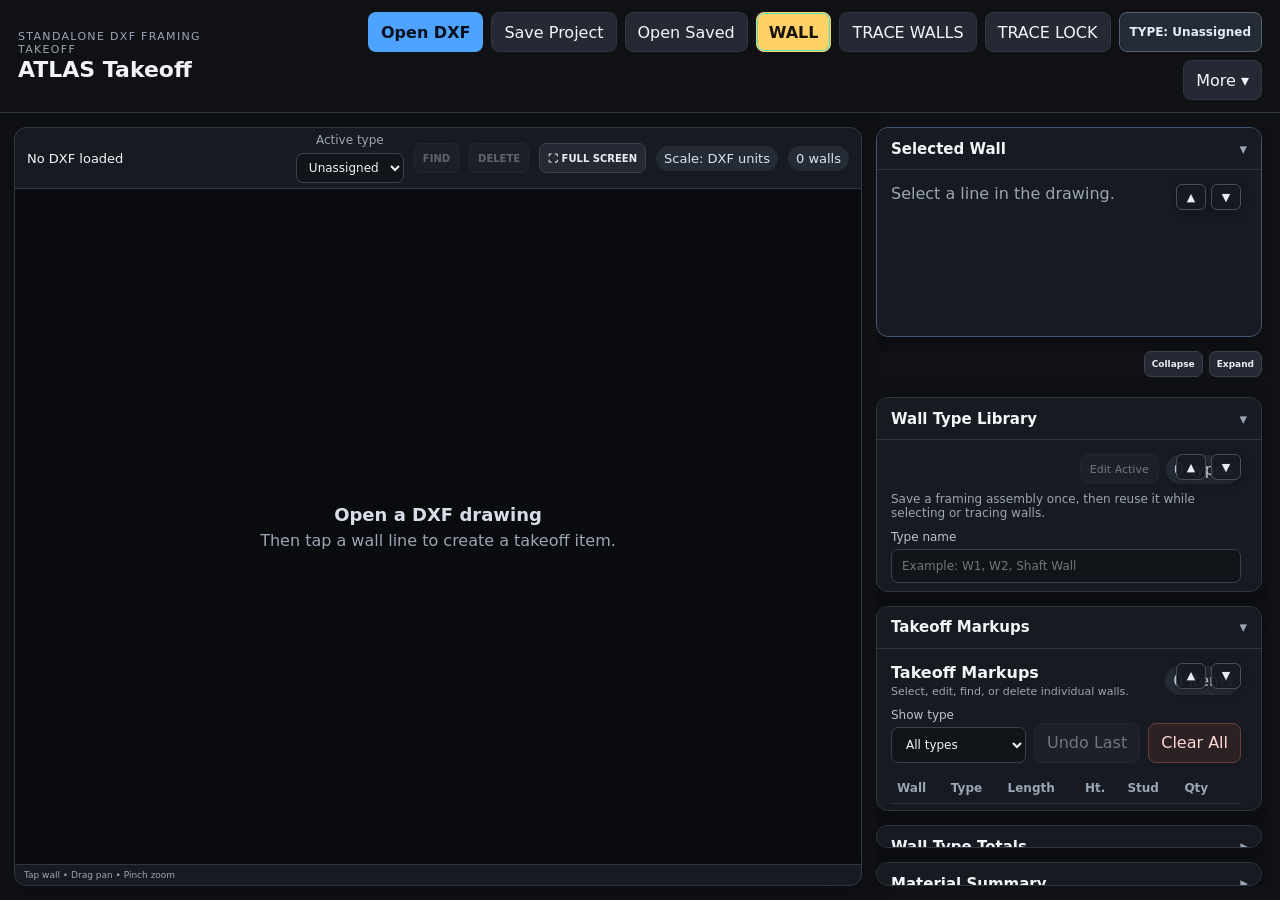
==== index.html @ c8a685ad "Add files via upload" ====
<!doctype html>
<html lang="en">
<head>
  <meta charset="utf-8" />
  <meta name="viewport" content="width=device-width, initial-scale=1, viewport-fit=cover" />
  <meta name="theme-color" content="#17191d" />
  <title>ATLAS Takeoff</title>
  <link rel="stylesheet" href="style.css" />
</head>
<body>
  <header class="topbar">
    <div>
      <div class="eyebrow">Standalone DXF framing takeoff</div>
      <h1>ATLAS Takeoff</h1>
    </div>
    <div class="top-actions">
      <button id="openDxfBtn" class="button primary" type="button">Open DXF</button>
      <button id="saveProjectBtn" class="button" type="button">Save Project</button>
      <button id="openProjectBtn" class="button" type="button">Open Saved</button>
      <input id="dxfFile" type="file" hidden>
      <button id="wallModeBtn" class="button active-tool" type="button">WALL</button>
      <button id="traceWallsBtn" class="button" type="button">TRACE WALLS</button>
      <button id="traceLockBtn" class="button trace-lock-button" type="button" aria-pressed="false">TRACE LOCK</button>
      <span id="currentTypeBadge" class="current-type-badge" role="status" aria-live="polite" title="Current wall type for new traced walls">TYPE: Unassigned</span>

      <details id="moreMenu" class="more-menu">
        <summary class="button more-summary">More ▾</summary>
        <div class="more-menu-panel">
          <button id="fitBtn" class="button" type="button">Fit Drawing</button>
          <button id="scale1Btn" class="button scale-point-button" type="button">Scale 1</button>
          <button id="scale2Btn" class="button scale-point-button" type="button">Scale 2</button>

          <label class="more-field">DXF units
            <select id="unitSelect">
              <option value="auto">Auto</option>
              <option value="in">Inches</option>
              <option value="ft">Feet</option>
              <option value="mm">Millimeters</option>
              <option value="cm">Centimeters</option>
              <option value="m">Meters</option>
            </select>
          </label>

          <button id="exportCsvBtn" class="button" type="button">Export CSV</button>
          <button id="backupProjectBtn" class="button" type="button">Download Project Backup</button>
          <button id="importProjectBtn" class="button" type="button">Import Project Backup</button>
          <input id="projectImportFile" type="file" hidden>
        </div>
      </details>
    </div>
  </header>

  <main class="app-grid">
    <section class="viewer-card">
      <div class="viewer-toolbar">
        <div id="fileStatus">No DXF loaded</div>
        <div class="toolbar-right">
          <label>Active type
            <select id="activeWallTypeSelect">
              <option value="">Unassigned</option>
            </select>
          </label>
          <button id="findSelectedBtn" class="mini-tool-button" type="button" disabled>FIND</button>
          <button id="deleteSelectedBtn" class="mini-tool-button delete-mini" type="button" disabled>DELETE</button>
          <button id="fullscreenBtn" class="mini-tool-button fullscreen-main" type="button" aria-pressed="false">⛶ FULL SCREEN</button>
          <span id="scaleBadge" class="badge">Scale: DXF units</span>
          <span id="wallCountBadge" class="badge">0 walls</span>
        </div>
      </div>

      <div id="fullScreenTools" class="fullscreen-tools" aria-label="Full-screen wall tools">
        <button id="fsWallBtn" class="button" type="button">WALL</button>
        <button id="fsTraceBtn" class="button" type="button">TRACE WALLS</button>
        <button id="fsLockBtn" class="button" type="button">TRACE LOCK</button>
        <span id="fsTypeBadge" class="current-type-badge" role="status">TYPE: Unassigned</span>
        <span id="fsCurrentTypeBadge" class="current-type-badge" role="status">TYPE: Unassigned</span>
        <button id="fsFitBtn" class="button" type="button">Fit</button>
        <button id="fsExitBtn" class="button" type="button">Exit Full Screen</button>
      </div>
      <div id="canvasWrap">
        <canvas id="dxfCanvas"></canvas>
        <div id="emptyState" class="empty-state">
          <strong>Open a DXF drawing</strong>
          <span>Then tap a wall line to create a takeoff item.</span>
        </div>
      </div>

      <div id="hintbar" class="hintbar">Tap wall • Drag pan • Pinch zoom</div>
    </section>

    <aside class="side-panel">
      <div class="panel-collapse-toolbar">
        <button id="collapsePanelsBtn" class="mini-tool-button" type="button">Collapse</button>
        <button id="expandPanelsBtn" class="mini-tool-button" type="button">Expand</button>
      </div>
      <section id="calibrationPanel" class="panel calibration-panel setup-panel-hidden">
        <div class="panel-heading">
          <h2>Scale Calibration</h2>
          <button id="resetCalibrationBtn" class="text-button hidden" type="button">Reset</button>
        </div>
        <div id="calibrationStatus" class="muted calibration-copy">
          Set Scale 1 and Scale 2 on a known dimension, then enter the real distance.
        </div>
        <div id="calibrationForm" class="calibration-form">
          <div class="scale-point-status">
            <div><span>Scale 1</span><strong id="scale1Status">Not set</strong></div>
            <div><span>Scale 2</span><strong id="scale2Status">Not set</strong></div>
          </div>
          <div class="calibration-measured">
            <span>Current measured distance</span>
            <strong id="calibrationMeasured">—</strong>
          </div>
          <div class="field-row">
            <label>Actual feet
              <input id="calibrationFeet" type="number" min="0" step="1" inputmode="numeric" value="20">
            </label>
            <label>Actual inches
              <input id="calibrationInches" type="number" min="0" step="0.0625" inputmode="decimal" value="0">
            </label>
          </div>
          <div class="form-actions">
            <button id="applyCalibrationBtn" class="button primary grow" type="button" disabled>Apply Calibration</button>
            <button id="cancelCalibrationBtn" class="button" type="button">Cancel Point</button>
          </div>
        </div>
      </section>

      <details id="selectedWallPanel" class="panel collapsible-panel tool-priority" open>
  <summary class="collapsible-summary">
    <span>Selected Wall</span>
    <span class="collapse-chevron">▾</span>
  </summary>
  <div class="collapsible-body panel-scroll-body">
    <div class="panel-scroll-controls">
      <button class="panel-scroll-up" type="button" aria-label="Scroll up">▲</button>
      <button class="panel-scroll-down" type="button" aria-label="Scroll down">▼</button>
    </div>
        <div id="selectionEmpty" class="muted">Select a line in the drawing.</div>

        <form id="wallForm" class="wall-form hidden">
          <div class="field-row">
            <label>Wall #
              <input id="wallNumber" type="text" autocomplete="off">
            </label>
            <label>Length
              <input id="wallLength" type="text" readonly>
            </label>
          </div>

          <label>Wall Type
            <select id="wallTypeSelect">
              <option value="">Unassigned</option>
            </select>
          </label>

          <div class="field-row">
            <label>Height
              <select id="wallHeight">
                <option value="8">8'-0"</option>
                <option value="9">9'-0"</option>
                <option value="10" selected>10'-0"</option>
                <option value="12">12'-0"</option>
                <option value="14">14'-0"</option>
                <option value="16">16'-0"</option>
                <option value="18">18'-0"</option>
                <option value="20">20'-0"</option>
              </select>
            </label>
            <label>Stud size
              <select id="studSize">
                <option>1-5/8"</option>
                <option>2-1/2"</option>
                <option selected>3-5/8"</option>
                <option>4"</option>
                <option>6"</option>
                <option>8"</option>
                <option>10"</option>
              </select>
            </label>
          </div>

          <div class="field-row">
            <label>Gauge
              <select id="gauge">
                <option>25ga</option>
                <option selected>20ga</option>
                <option>18ga</option>
                <option>16ga</option>
                <option>14ga</option>
              </select>
            </label>
            <label>Spacing
              <select id="spacing">
                <option value="12">12" O.C.</option>
                <option value="16" selected>16" O.C.</option>
                <option value="24">24" O.C.</option>
              </select>
            </label>
          </div>

          <label>Top track
            <select id="topTrack">
              <option selected>Standard</option>
              <option>Slip / Deep Leg</option>
              <option>Deflection</option>
              <option>None</option>
            </select>
          </label>

          <label>Bottom track
            <select id="bottomTrack">
              <option selected>Standard</option>
              <option>None</option>
            </select>
          </label>

          <div class="field-row">
            <label class="checkline">
              <input id="doubleEnds" type="checkbox">
              Double end studs
            </label>
            <label>Waste %
              <input id="wastePercent" type="number" min="0" max="30" step="1" value="0">
            </label>
          </div>

          <div class="calc-box">
            <div><span>Stud quantity</span><strong id="calcStuds">—</strong></div>
            <div><span>Bottom track</span><strong id="calcBottom">—</strong></div>
            <div><span>Top track</span><strong id="calcTop">—</strong></div>
          </div>

          <div class="form-actions">
            <button type="submit" class="button primary grow">Save Wall</button>
            <button id="deleteWallBtn" type="button" class="button danger">Delete</button>
          </div>
        </form>
  </div>
</details>


      <details id="wallTypePanel" class="panel collapsible-panel" open>
  <summary class="collapsible-summary">
    <span>Wall Type Library</span>
    <span class="collapse-chevron">▾</span>
  </summary>
  <div class="collapsible-body panel-scroll-body">
    <div class="panel-scroll-controls">
      <button class="panel-scroll-up" type="button" aria-label="Scroll up">▲</button>
      <button class="panel-scroll-down" type="button" aria-label="Scroll down">▼</button>
    </div>
<div class="panel-heading panel-heading-no-title">
          <div class="panel-heading-actions">
            <button id="editActiveWallTypeBtn" class="button compact-button" type="button" disabled>Edit Active</button>
            <span id="wallTypeCountBadge" class="badge">0 types</span>
          </div>
        </div>
        <div class="muted type-help">
          Save a framing assembly once, then reuse it while selecting or tracing walls.
        </div>
        <label>Type name
          <input id="wallTypeName" type="text" autocomplete="off" placeholder="Example: W1, W2, Shaft Wall">
        </label>
        <div class="form-actions type-actions">
          <button id="saveWallTypeBtn" class="button primary grow" type="button">Save / Update Type</button>
          <button id="deleteWallTypeBtn" class="button danger" type="button">Delete Type</button>
        </div>
        <div id="wallTypeLibraryList" class="summary-list muted wall-type-scroll-list">No wall types saved yet.</div>
  </div>
</details>

      <details id="markupsPanel" class="panel collapsible-panel" open>
  <summary class="collapsible-summary"><span>Takeoff Markups</span><span class="collapse-chevron">▾</span></summary>
  <div class="collapsible-body panel-scroll-body">
    <div class="panel-scroll-controls">
      <button class="panel-scroll-up" type="button" aria-label="Scroll up">▲</button>
      <button class="panel-scroll-down" type="button" aria-label="Scroll down">▼</button>
    </div>
<div class="panel-heading">
          <div>
            <h2>Takeoff Markups</h2>
            <div class="muted markups-subtitle">Select, edit, find, or delete individual walls.</div>
          </div>
          <span id="markupsCountBadge" class="badge">0 items</span>
        </div>

        <div class="markups-toolbar">
          <label>Show type
            <select id="markupsTypeFilter">
              <option value="">All types</option>
            </select>
          </label>
          <button id="undoLastBtn" class="button" type="button" disabled>Undo Last</button>
          <button id="clearWallsBtn" class="button danger-soft" type="button">Clear All</button>
        </div>

        <div class="table-wrap markups-table-wrap">
          <table id="wallTable" class="markups-table">
            <thead>
              <tr>
                <th>Wall</th>
                <th>Type</th>
                <th>Length</th>
                <th>Ht.</th>
                <th>Stud</th>
                <th>Qty</th>
                <th></th>
              </tr>
            </thead>
            <tbody></tbody>
          </table>
        </div>
  </div>
</details>


      <details class="panel collapsible-panel">
  <summary class="collapsible-summary"><span>Wall Type Totals</span><span class="collapse-chevron">▾</span></summary>
  <div class="collapsible-body panel-scroll-body">
    <div class="panel-scroll-controls">
      <button class="panel-scroll-up" type="button" aria-label="Scroll up">▲</button>
      <button class="panel-scroll-down" type="button" aria-label="Scroll down">▼</button>
    </div>
<div id="wallTypeTotals" class="summary-list muted">No walls saved yet.</div>
  </div>
</details>

      <details class="panel collapsible-panel">
  <summary class="collapsible-summary"><span>Material Summary</span><span class="collapse-chevron">▾</span></summary>
  <div class="collapsible-body panel-scroll-body">
    <div class="panel-scroll-controls">
      <button class="panel-scroll-up" type="button" aria-label="Scroll up">▲</button>
      <button class="panel-scroll-down" type="button" aria-label="Scroll down">▼</button>
    </div>
<div id="materialSummary" class="summary-list muted">No walls saved yet.</div>
  </div>
</details>
    </aside>
  </main>


  <div id="wallTypeEditorDialog" class="project-modal hidden" role="dialog" aria-modal="true" aria-labelledby="wallTypeEditorTitle">
    <div class="project-dialog-card wall-type-editor-card">
      <div class="panel-heading">
        <h2 id="wallTypeEditorTitle">Edit Wall Type</h2>
        <button id="closeWallTypeEditorBtn" class="button" type="button">✕</button>
      </div>

      <div class="muted project-note">Edit the framing assembly here. You do not need to select a wall first.</div>

      <label>Type name
        <input id="editTypeName" type="text" maxlength="80" autocomplete="off">
      </label>

      <div class="field-row">
        <label>Height
          <select id="editTypeHeight">
            <option value="8">8'-0"</option><option value="9">9'-0"</option><option value="10">10'-0"</option>
            <option value="12">12'-0"</option><option value="14">14'-0"</option><option value="16">16'-0"</option>
            <option value="18">18'-0"</option><option value="20">20'-0"</option>
          </select>
        </label>
        <label>Stud size
          <select id="editTypeStudSize">
            <option>1-5/8"</option><option>2-1/2"</option><option>3-5/8"</option><option>4"</option>
            <option>6"</option><option>8"</option><option>10"</option>
          </select>
        </label>
      </div>

      <div class="field-row">
        <label>Gauge
          <select id="editTypeGauge">
            <option>25ga</option><option>20ga</option><option>18ga</option><option>16ga</option><option>14ga</option>
          </select>
        </label>
        <label>Spacing
          <select id="editTypeSpacing">
            <option value="12">12" O.C.</option><option value="16">16" O.C.</option><option value="24">24" O.C.</option>
          </select>
        </label>
      </div>

      <label>Top track
        <select id="editTypeTopTrack">
          <option>Standard</option><option>Slip / Deep Leg</option><option>Deflection</option><option>None</option>
        </select>
      </label>

      <label>Bottom track
        <select id="editTypeBottomTrack">
          <option>Standard</option><option>None</option>
        </select>
      </label>

      <div class="field-row">
        <label class="checkline editor-checkline">
          <input id="editTypeDoubleEnds" type="checkbox"> Double end studs
        </label>
        <label>Waste %
          <input id="editTypeWaste" type="number" min="0" max="30" step="1" value="0">
        </label>
      </div>

      <label class="editor-update-existing">
        <input id="editTypeUpdateExisting" type="checkbox" checked>
        Update all existing walls assigned to this wall type
      </label>

      <div id="wallTypeEditorStatus" class="project-storage-status muted" role="status" aria-live="polite"></div>

      <div class="project-dialog-actions">
        <button id="saveWallTypeEditorBtn" class="button primary grow" type="button">Save Changes</button>
        <button id="deleteWallTypeEditorBtn" class="button danger" type="button">Delete Type</button>
        <button id="cancelWallTypeEditorBtn" class="button" type="button">Cancel</button>
      </div>
    </div>
  </div>

  <div id="projectDialog" class="project-modal hidden" role="dialog" aria-modal="true" aria-labelledby="projectDialogTitle">
    <div class="project-dialog-card">
      <div class="panel-heading">
        <h2 id="projectDialogTitle">Projects</h2>
        <button id="closeProjectDialogBtn" class="button" type="button">✕</button>
      </div>
      <div class="muted project-note">Saved on this browser/device. Download a backup to keep a portable copy.</div>
      <label>Project name
        <input id="projectNameInput" type="text" maxlength="100" placeholder="Example: Macon - Building A" autocomplete="off">
      </label>
      <div class="project-dialog-actions">
        <button id="confirmSaveProjectBtn" class="button primary" type="button">Save Current Project</button>
        <button id="dialogBackupProjectBtn" class="button" type="button">Download Backup</button>
      </div>
      <div id="projectStorageStatus" class="project-storage-status muted" role="status" aria-live="polite"></div>
      <div class="project-list-heading">Saved projects</div>
      <div id="savedProjectsList" class="saved-projects-list"></div>
    </div>
  </div>
  <script src="app.js"></script>
</body>
</html>
---- style.css ----
:root {
  color-scheme: dark;
  --bg: #0f1115;
  --panel: #171a20;
  --panel2: #1e222a;
  --line: #313742;
  --text: #f2f4f7;
  --muted: #9ba6b4;
  --accent: #4da3ff;
  --danger: #d9534f;
  --shadow: 0 10px 30px rgba(0,0,0,.25);
}

* { box-sizing: border-box; }
html, body { margin: 0; min-height: 100%; background: var(--bg); color: var(--text); font-family: system-ui, -apple-system, BlinkMacSystemFont, "Segoe UI", sans-serif; }
button, input, select { font: inherit; }

.topbar {
  min-height: 72px;
  padding: 12px 18px;
  border-bottom: 1px solid var(--line);
  background: rgba(15,17,21,.96);
  display: flex;
  align-items: center;
  justify-content: space-between;
  gap: 18px;
  position: sticky;
  top: 0;
  z-index: 20;
}
.eyebrow { font-size: 11px; color: var(--muted); text-transform: uppercase; letter-spacing: .12em; }
h1 { margin: 1px 0 0; font-size: 22px; }
h2 { margin: 0; font-size: 16px; }
.top-actions { display: flex; gap: 8px; flex-wrap: wrap; justify-content: flex-end; }

.button {
  border: 1px solid var(--line);
  background: #242933;
  color: var(--text);
  padding: 9px 12px;
  border-radius: 8px;
  cursor: pointer;
  min-height: 40px;
}
.button:hover { background: #2b313c; }
.button.primary { background: var(--accent); color: #07111d; border-color: transparent; font-weight: 700; }
.button.danger { color: #ffd7d5; border-color: #703b3a; background: #3a2324; }
.button.grow { flex: 1; }

.app-grid {
  display: grid;
  grid-template-columns: minmax(0, 1fr) 390px;
  gap: 14px;
  padding: 14px;
  min-height: calc(100vh - 72px);
}

.viewer-card, .panel {
  border: 1px solid var(--line);
  background: var(--panel);
  border-radius: 12px;
  box-shadow: var(--shadow);
}
.viewer-card {
  min-width: 0;
  display: flex;
  flex-direction: column;
  overflow: hidden;
}
.viewer-toolbar {
  min-height: 48px;
  padding: 8px 12px;
  border-bottom: 1px solid var(--line);
  display: flex;
  align-items: center;
  justify-content: space-between;
  gap: 12px;
  font-size: 13px;
}
.toolbar-right { display: flex; align-items: center; gap: 10px; }
.toolbar-right label { display: flex; align-items: center; gap: 6px; color: var(--muted); }
select, input {
  width: 100%;
  background: #111419;
  border: 1px solid #3a414d;
  color: var(--text);
  border-radius: 7px;
  padding: 9px 10px;
}
.toolbar-right select { width: auto; padding: 6px 8px; }
.badge { padding: 5px 8px; border-radius: 999px; background: #252b35; color: #dbe5ef; white-space: nowrap; }

#canvasWrap {
  min-height: 520px;
  height: calc(100vh - 180px);
  position: relative;
  background: #090b0e;
  touch-action: none;
  overflow: hidden;
}
#dxfCanvas { width: 100%; height: 100%; display: block; touch-action: none; }
.empty-state {
  position: absolute;
  inset: 0;
  display: flex;
  flex-direction: column;
  gap: 6px;
  align-items: center;
  justify-content: center;
  color: var(--muted);
  pointer-events: none;
}
.empty-state strong { color: #d7dee7; font-size: 18px; }
.hintbar { padding: 7px 12px; border-top: 1px solid var(--line); color: var(--muted); font-size: 12px; }

.side-panel { display: flex; flex-direction: column; gap: 14px; min-width: 0; }
.panel { padding: 14px; }
.panel-heading { display: flex; align-items: center; justify-content: space-between; }
.muted { color: var(--muted); }
.hidden { display: none !important; }
.wall-form { margin-top: 12px; display: flex; flex-direction: column; gap: 10px; }
.field-row { display: grid; grid-template-columns: 1fr 1fr; gap: 9px; }
label { display: flex; flex-direction: column; gap: 5px; font-size: 12px; color: #b9c3cf; }
.checkline { flex-direction: row; align-items: center; padding-top: 23px; }
.checkline input { width: auto; }
.calc-box {
  background: var(--panel2);
  border: 1px solid var(--line);
  border-radius: 9px;
  padding: 10px 12px;
  display: grid;
  gap: 7px;
}
.calc-box div { display: flex; justify-content: space-between; gap: 12px; }
.calc-box span { color: var(--muted); font-size: 12px; }
.form-actions { display: flex; gap: 8px; }
.text-button { border: 0; background: transparent; color: var(--muted); cursor: pointer; }

.table-wrap { overflow: auto; margin-top: 10px; max-height: 270px; }
table { width: 100%; border-collapse: collapse; font-size: 12px; }
th, td { border-bottom: 1px solid #2a3039; padding: 8px 6px; text-align: left; white-space: nowrap; }
th { color: var(--muted); font-weight: 600; position: sticky; top: 0; background: var(--panel); }
tbody tr { cursor: pointer; }
tbody tr:hover { background: #212630; }

.summary-list { margin-top: 10px; display: grid; gap: 8px; font-size: 12px; }
.summary-group { border: 1px solid var(--line); border-radius: 8px; overflow: hidden; }
.summary-title { background: var(--panel2); padding: 7px 9px; font-weight: 700; }
.summary-item { padding: 7px 9px; display: flex; justify-content: space-between; gap: 12px; border-top: 1px solid #2a3039; }
.summary-item span:last-child { font-weight: 700; white-space: nowrap; }

@media (max-width: 980px) {
  .app-grid { grid-template-columns: 1fr; }
  #canvasWrap { height: 58vh; min-height: 420px; }
  .side-panel { display: grid; grid-template-columns: 1fr 1fr; align-items: start; }
  .side-panel .panel:first-child { grid-row: span 2; }
}
@media (max-width: 700px) {
  .topbar { position: static; align-items: flex-start; }
  .top-actions { max-width: 55%; }
  .app-grid { padding: 8px; gap: 8px; }
  .side-panel { display: flex; }
  #canvasWrap { height: 56vh; min-height: 360px; }
  .viewer-toolbar { align-items: flex-start; }
  .toolbar-right { flex-direction: column; align-items: flex-end; }
}


/* V1.2 scale calibration */
.calibration-copy { margin-top: 9px; line-height: 1.45; }
.calibration-form { margin-top: 12px; display: grid; gap: 10px; }
.calibration-measured {
  border: 1px solid var(--line);
  background: var(--panel2);
  border-radius: 8px;
  padding: 9px 10px;
  display: flex;
  align-items: center;
  justify-content: space-between;
  gap: 12px;
}
.calibration-measured span { color: var(--muted); font-size: 12px; }
.calibration-measured strong { white-space: nowrap; }
.button.active-tool { border-color: #50e3c2; box-shadow: inset 0 0 0 1px #50e3c2; }
.badge.calibrated { border: 1px solid #2a7d6c; color: #9ff4df; background: #17372f; }


/* V1.3 independent Scale 1 / Scale 2 controls */
.button.scale-point-button.point-set:not(.active-tool) {
  border-color: #2a7d6c;
}
.scale-point-status {
  display: grid;
  grid-template-columns: 1fr 1fr;
  gap: 8px;
}
.scale-point-status div {
  border: 1px solid var(--line);
  background: var(--panel2);
  border-radius: 8px;
  padding: 8px 10px;
  display: flex;
  align-items: center;
  justify-content: space-between;
  gap: 8px;
}
.scale-point-status span {
  color: var(--muted);
  font-size: 12px;
}
.scale-point-status strong {
  font-size: 12px;
}
.button:disabled {
  opacity: .45;
  cursor: not-allowed;
}


/* V1.4 tool switching: WALL stays fully available alongside Scale 1 / Scale 2 */
.side-panel {
  position: relative;
}
.tool-priority {
  order: -10;
}
#selectedWallPanel {
  scroll-margin-top: 10px;
}
#selectedWallPanel.tool-priority {
  border-color: #3f5873;
}
#wallModeBtn.active-tool {
  background: #ffd166;
  border-color: #ffd166;
  color: #17130a;
  font-weight: 800;
}


/* V1.5 manual corner tracing + reusable wall types */
#traceWallsBtn.active-tool {
  background: #ff9f43;
  border-color: #ff9f43;
  color: #1b1005;
  font-weight: 800;
}

.type-help {
  margin: 8px 0 10px;
  font-size: 12px;
}

.type-actions {
  margin-top: 9px;
}

.type-card {
  cursor: pointer;
}

.type-card:hover {
  border-color: #596474;
}

.wall-type-total .summary-title {
  display: flex;
  justify-content: space-between;
}

#activeWallTypeSelect {
  min-width: 105px;
  max-width: 150px;
}

@media (max-width: 700px) {
  #activeWallTypeSelect {
    min-width: 95px;
    max-width: 125px;
  }
}


/* V1.6 compact toolbar / More menu */
.setup-panel-hidden {
  display: none !important;
}

.more-menu {
  position: relative;
}

.more-menu > summary {
  list-style: none;
}

.more-menu > summary::-webkit-details-marker {
  display: none;
}

.more-summary {
  display: flex;
  align-items: center;
  justify-content: center;
  user-select: none;
}

.more-menu[open] .more-summary {
  background: #2b313c;
}

.more-menu-panel {
  position: absolute;
  top: calc(100% + 8px);
  right: 0;
  z-index: 100;
  width: 190px;
  padding: 9px;
  display: grid;
  gap: 8px;
  background: #171a20;
  border: 1px solid var(--line);
  border-radius: 10px;
  box-shadow: 0 16px 36px rgba(0,0,0,.45);
}

.more-menu-panel .button {
  width: 100%;
  text-align: left;
}

.more-field {
  padding: 4px 2px;
}

.more-field select {
  margin-top: 3px;
}

@media (max-width: 700px) {
  .top-actions {
    max-width: none;
  }

  .more-menu-panel {
    position: fixed;
    top: 70px;
    right: 10px;
    width: min(230px, calc(100vw - 20px));
  }
}


/* V1.7 Bluebeam-style Takeoff Markups List */
.markups-subtitle {
  margin-top: 3px;
  font-size: 11px;
}

.markups-toolbar {
  display: grid;
  grid-template-columns: minmax(120px, 1fr) auto auto;
  gap: 8px;
  align-items: end;
  margin-top: 10px;
}

.markups-table-wrap {
  max-height: 360px;
}

.markups-table tbody tr.selected-markup {
  background: rgba(77, 163, 255, .18);
  outline: 1px solid rgba(77, 163, 255, .5);
  outline-offset: -1px;
}

.markup-actions {
  display: flex;
  gap: 5px;
}

.markup-locate,
.markup-delete {
  border: 1px solid #3a414d;
  border-radius: 6px;
  padding: 5px 7px;
  background: #232933;
  color: #dfe7f0;
  cursor: pointer;
  font-size: 11px;
}

.markup-delete {
  color: #ffd7d5;
  border-color: #693d3d;
  background: #382426;
}

.markup-locate:hover {
  background: #303845;
}

.markup-delete:hover {
  background: #4a292c;
}

.danger-soft {
  color: #ffd7d5;
  border-color: #693d3d;
  background: #2c2224;
}

.button:disabled,
#undoLastBtn:disabled {
  opacity: .42;
  cursor: not-allowed;
}

@media (max-width: 700px) {
  .markups-toolbar {
    grid-template-columns: 1fr 1fr;
  }

  .markups-toolbar label {
    grid-column: 1 / -1;
  }

  .markups-table {
    min-width: 690px;
  }
}


/* V1.8 — maximize plan view, scroll controls independently, trace reuse lock */
html, body {
  height: 100%;
  height: 100dvh;
  overflow: hidden;
}
body {
  display: flex;
  flex-direction: column;
}
.topbar {
  flex: 0 0 auto;
}
.app-grid {
  flex: 1 1 auto;
  min-height: 0;
  height: auto;
  overflow: hidden;
  align-items: stretch;
}
.viewer-card {
  height: 100%;
  min-height: 0;
}
.viewer-toolbar {
  min-height: 40px;
  padding-top: 5px;
  padding-bottom: 5px;
}
#canvasWrap {
  flex: 1 1 auto;
  min-height: 0;
  height: auto;
}
.hintbar {
  flex: 0 0 auto;
  min-height: 21px;
  padding: 2px 9px;
  font-size: 9px;
  line-height: 16px;
  white-space: nowrap;
  overflow: hidden;
  text-overflow: ellipsis;
}
.side-panel {
  min-height: 0;
  max-height: 100%;
  overflow-y: auto;
  overflow-x: hidden;
  overscroll-behavior: contain;
  -webkit-overflow-scrolling: touch;
  padding-right: 4px;
}
.trace-lock-button.active-tool {
  background: #ff9f43;
  border-color: #ff9f43;
  color: #1b1005;
  font-weight: 800;
}

@media (max-width: 980px) {
  .app-grid {
    grid-template-columns: 1fr;
    grid-template-rows: minmax(0, 66%) minmax(160px, 34%);
    min-height: 0;
  }
  .viewer-card {
    min-height: 0;
  }
  #canvasWrap {
    min-height: 0;
    height: auto;
  }
  .side-panel {
    display: flex;
    flex-direction: column;
    max-height: none;
    height: 100%;
    overflow-y: auto;
  }
  .side-panel .panel:first-child {
    grid-row: auto;
  }
}

@media (max-width: 700px) {
  .topbar {
    position: static;
  }
  .app-grid {
    grid-template-rows: minmax(0, 68%) minmax(145px, 32%);
    padding: 6px;
    gap: 6px;
  }
  .top-actions {
    max-width: none;
  }
  .hintbar {
    min-height: 19px;
    padding: 1px 7px;
    font-size: 8.5px;
    line-height: 15px;
  }
}


/* V1.9 contextual Find/Delete controls */
.mini-tool-button {
  min-height: 30px;
  padding: 5px 8px;
  border: 1px solid #3a414d;
  background: #242933;
  color: #e9eef5;
  border-radius: 7px;
  font-size: 10px;
  font-weight: 750;
  cursor: pointer;
  white-space: nowrap;
}

.mini-tool-button:hover:not(:disabled) {
  background: #303845;
}

.mini-tool-button:disabled {
  opacity: .35;
  cursor: not-allowed;
}

.delete-mini:not(:disabled) {
  border-color: #743f42;
  color: #ffd8d8;
  background: #382426;
}

/* Trace Lock must be unmistakable when ON. */
#traceLockBtn[aria-pressed="true"],
#traceLockBtn.active-tool {
  background: #35c46a !important;
  border-color: #35c46a !important;
  color: #07150c !important;
  font-weight: 850 !important;
  box-shadow: 0 0 0 2px rgba(53, 196, 106, .20);
}

#traceLockBtn[aria-pressed="false"] {
  box-shadow: none;
}

@media (max-width: 700px) {
  .toolbar-right {
    gap: 5px;
  }

  .mini-tool-button {
    min-height: 28px;
    padding: 4px 6px;
    font-size: 9px;
  }
}


/* V2.0 current wall type next to Trace Lock */
.current-type-badge {
  display: inline-flex;
  align-items: center;
  min-height: 34px;
  max-width: 190px;
  padding: 4px 10px;
  border: 1px solid #566174;
  border-radius: 8px;
  font-size: 12px;
  font-weight: 800;
  color: #e5ebf5;
  background: #242b35;
  overflow: hidden;
  text-overflow: ellipsis;
  white-space: nowrap;
}
.current-type-badge.type-assigned {
  border-color: #3c91af;
  background: #173344;
  color: #c1efff;
}

/* Local projects dialog */
.project-modal {
  position: fixed;
  inset: 0;
  z-index: 400;
  display: flex;
  justify-content: center;
  align-items: center;
  padding: 12px;
  background: rgba(0, 0, 0, .78);
}
.project-dialog-card {
  width: min(560px, 100%);
  max-height: min(720px, 92dvh);
  overflow-y: auto;
  display: flex;
  flex-direction: column;
  gap: 12px;
  padding: 18px;
  border-radius: 12px;
  border: 1px solid #4d5968;
  background: var(--panel);
  box-shadow: 0 15px 50px rgba(0, 0, 0, .7);
}
.project-note { font-size: 12px; line-height: 1.5; }
.project-dialog-actions { display: flex; flex-wrap: wrap; gap: 8px; }
.project-storage-status { min-height: 18px; font-size: 12px; }
.project-storage-status.error { color: #ffb8ad; }
.project-list-heading { font-weight: 750; font-size: 13px; padding-top: 4px; }
.saved-projects-list { display: flex; flex-direction: column; gap: 7px; }
.project-saved-row {
  display: flex;
  align-items: center;
  gap: 7px;
  padding: 9px;
  border: 1px solid var(--line);
  border-radius: 8px;
}
.project-saved-row > div { flex: 1; min-width: 0; }
.project-saved-row strong, .project-saved-row small { display: block; overflow-wrap: anywhere; }
.project-saved-row small { color: var(--muted); font-size: 11px; margin-top: 4px; }
.project-saved-row .button { padding: 6px 10px; min-height: 34px; font-size: 12px; }

/* Fullscreen works via native Fullscreen API or a CSS fallback on iOS/iPad */
.fullscreen-tools { display: none; }
.viewer-card:fullscreen, .viewer-card.fullscreen-fallback {
  width: 100vw !important;
  height: 100vh !important;
  height: 100dvh !important;
  max-width: 100vw !important;
  max-height: 100dvh !important;
  margin: 0 !important;
  padding: 0 !important;
  border-radius: 0;
  border: 0;
  background: var(--panel);
  display: flex;
  flex-direction: column;
}
.viewer-card.fullscreen-fallback {
  position: fixed !important;
  inset: 0;
  z-index: 300;
}
.viewer-card:fullscreen #canvasWrap,
.viewer-card.fullscreen-fallback #canvasWrap {
  flex: 1 1 auto !important;
  min-height: 0 !important;
  height: auto !important;
}
.viewer-card:fullscreen .fullscreen-tools,
.viewer-card.fullscreen-fallback .fullscreen-tools {
  flex: 0 0 auto;
  display: flex;
  gap: 6px;
  flex-wrap: wrap;
  padding: 6px 8px;
  background: #1c222c;
  border-bottom: 1px solid var(--line);
}
.fullscreen-tools .button { min-height: 32px; padding: 5px 8px; font-size: 11px; }
.fullscreen-tools #fsLockBtn.trace-on { background: #35c46a; border-color: #35c46a; color: #07150c; font-weight: 800; }
.fullscreen-tools .button.active-tool { background: #ffbe4b; border-color: #ffbe4b; color: #1b1005; font-weight: 800; }
.fullscreen-tools #fsExitBtn { margin-left: auto; }
.viewer-card:fullscreen .viewer-toolbar,
.viewer-card.fullscreen-fallback .viewer-toolbar {
  flex-shrink: 0;
  min-height: 40px;
}
.viewer-card:fullscreen #fileStatus,
.viewer-card.fullscreen-fallback #fileStatus { max-width: 35vw; text-overflow: ellipsis; overflow: hidden; white-space: nowrap; }
@media (max-width: 700px) {
  .current-type-badge { max-width: 120px; font-size: 10px; min-height: 29px; }
  .viewer-card:fullscreen .viewer-toolbar,
  .viewer-card.fullscreen-fallback .viewer-toolbar { flex-wrap: wrap; align-items: center; }
  .viewer-card:fullscreen .toolbar-right,
  .viewer-card.fullscreen-fallback .toolbar-right { flex-flow: row wrap; align-items: center; }
  .viewer-card:fullscreen #fileStatus,
  .viewer-card.fullscreen-fallback #fileStatus { max-width: 100%; }
}


/* V2.1 Wall Type Editor */
.panel-heading-actions {
  display: flex;
  align-items: center;
  gap: 7px;
}
.compact-button {
  min-height: 30px;
  padding: 5px 9px;
  font-size: 11px;
}
.type-card-title {
  display: flex;
  align-items: center;
  justify-content: space-between;
  gap: 10px;
}
.type-edit-btn {
  border: 1px solid #4a5665;
  background: #29313b;
  color: #e9eef5;
  border-radius: 6px;
  padding: 4px 8px;
  font-size: 11px;
  cursor: pointer;
}
.type-edit-btn:hover { background: #34404d; }
.wall-type-editor-card { width: min(620px, 100%); }
.editor-checkline { padding-top: 23px; }
.editor-update-existing {
  flex-direction: row;
  align-items: flex-start;
  gap: 9px;
  padding: 10px;
  border: 1px solid var(--line);
  border-radius: 8px;
  background: var(--panel2);
  color: #d9e2ec;
  line-height: 1.35;
}
.editor-update-existing input { width: auto; margin-top: 2px; }


/* V2.2 collapsible option panels */
.collapsible-panel {
  padding: 0;
  overflow: hidden;
}

.collapsible-summary {
  list-style: none;
  cursor: pointer;
  min-height: 42px;
  padding: 11px 14px;
  display: flex;
  align-items: center;
  justify-content: space-between;
  gap: 10px;
  font-size: 15px;
  font-weight: 800;
  color: var(--text);
  background: var(--panel);
  user-select: none;
}

.collapsible-summary::-webkit-details-marker {
  display: none;
}

.collapsible-panel[open] > .collapsible-summary {
  border-bottom: 1px solid var(--line);
}

.collapse-chevron {
  color: var(--muted);
  transition: transform .16s ease;
}

.collapsible-panel:not([open]) .collapse-chevron {
  transform: rotate(-90deg);
}

.collapsible-body {
  padding: 14px;
}

.panel-heading-no-title {
  justify-content: flex-end;
}

.panel-collapse-toolbar {
  position: sticky;
  top: 0;
  z-index: 4;
  display: flex;
  justify-content: flex-end;
  gap: 6px;
  padding: 0 0 6px;
  background: linear-gradient(to bottom, var(--bg) 76%, transparent);
}

.panel-collapse-toolbar .mini-tool-button {
  min-height: 26px;
  padding: 4px 7px;
  font-size: 9px;
}

@media (max-width: 980px) {
  .collapsible-summary {
    min-height: 38px;
    padding: 9px 11px;
    font-size: 14px;
  }

  .collapsible-body {
    padding: 10px;
  }
}


/* V2.3 Wall Type Library scrolling fix */
#wallTypePanel .collapsible-body {
  min-height: 0;
}

.wall-type-scroll-list,
#wallTypeLibraryList {
  max-height: 300px;
  overflow-y: auto;
  overflow-x: hidden;
  overscroll-behavior: contain;
  -webkit-overflow-scrolling: touch;
  padding-right: 4px;
  scrollbar-gutter: stable;
}

#wallTypeLibraryList .summary-group {
  flex: 0 0 auto;
}

#activeWallTypeSelect,
#wallTypeSelect {
  max-height: 240px;
}

@media (max-width: 980px) {
  .wall-type-scroll-list,
  #wallTypeLibraryList {
    max-height: 240px;
  }
}

@media (max-width: 700px) {
  .wall-type-scroll-list,
  #wallTypeLibraryList {
    max-height: 210px;
  }
}


/* V2.6 — guaranteed scrolling for ALL collapsible tabs
   Built on the stable v2.3 panel structure. */

.panel-scroll-body {
  position: relative;
  height: 300px;
  min-height: 120px;
  overflow-y: scroll !important;
  overflow-x: hidden;
  overscroll-behavior: contain;
  -webkit-overflow-scrolling: touch;
  touch-action: pan-y;
  scrollbar-gutter: stable;
  padding-right: 5px;
}

/* Do not create a second vertical scroller inside Markups or Wall Types. */
.panel-scroll-body .table-wrap,
.panel-scroll-body .markups-table-wrap {
  max-height: none !important;
  overflow-y: visible !important;
  overflow-x: auto;
}

#wallTypeLibraryList,
.wall-type-scroll-list {
  max-height: none !important;
  overflow-y: visible !important;
  overflow-x: hidden;
  padding-right: 0;
}

/* Selected Wall benefits from a bit more room. */
#selectedWallPanel .panel-scroll-body {
  height: 360px;
}

#wallTypePanel .panel-scroll-body {
  height: 330px;
}

#markupsPanel .panel-scroll-body {
  height: 350px;
}

/* Small sticky fallback arrows: useful on iPad if swipe scrolling is finicky. */
.panel-scroll-controls {
  position: sticky;
  top: 0;
  z-index: 6;
  display: flex;
  justify-content: flex-end;
  gap: 5px;
  pointer-events: none;
  height: 0;
  overflow: visible;
}

.panel-scroll-controls button {
  pointer-events: auto;
  width: 30px;
  height: 26px;
  border: 1px solid #46505d;
  border-radius: 6px;
  background: rgba(23, 26, 32, .94);
  color: #e8edf3;
  font-size: 11px;
  font-weight: 800;
  line-height: 1;
  cursor: pointer;
  box-shadow: 0 2px 8px rgba(0,0,0,.28);
}

.panel-scroll-controls button:active {
  transform: translateY(1px);
}

@media (max-width: 980px) {
  .panel-scroll-body {
    height: 245px;
  }

  #selectedWallPanel .panel-scroll-body {
    height: 280px;
  }

  #wallTypePanel .panel-scroll-body,
  #markupsPanel .panel-scroll-body {
    height: 260px;
  }
}

@media (max-width: 700px) {
  .panel-scroll-body {
    height: 215px;
  }

  #selectedWallPanel .panel-scroll-body,
  #wallTypePanel .panel-scroll-body,
  #markupsPanel .panel-scroll-body {
    height: 235px;
  }
}
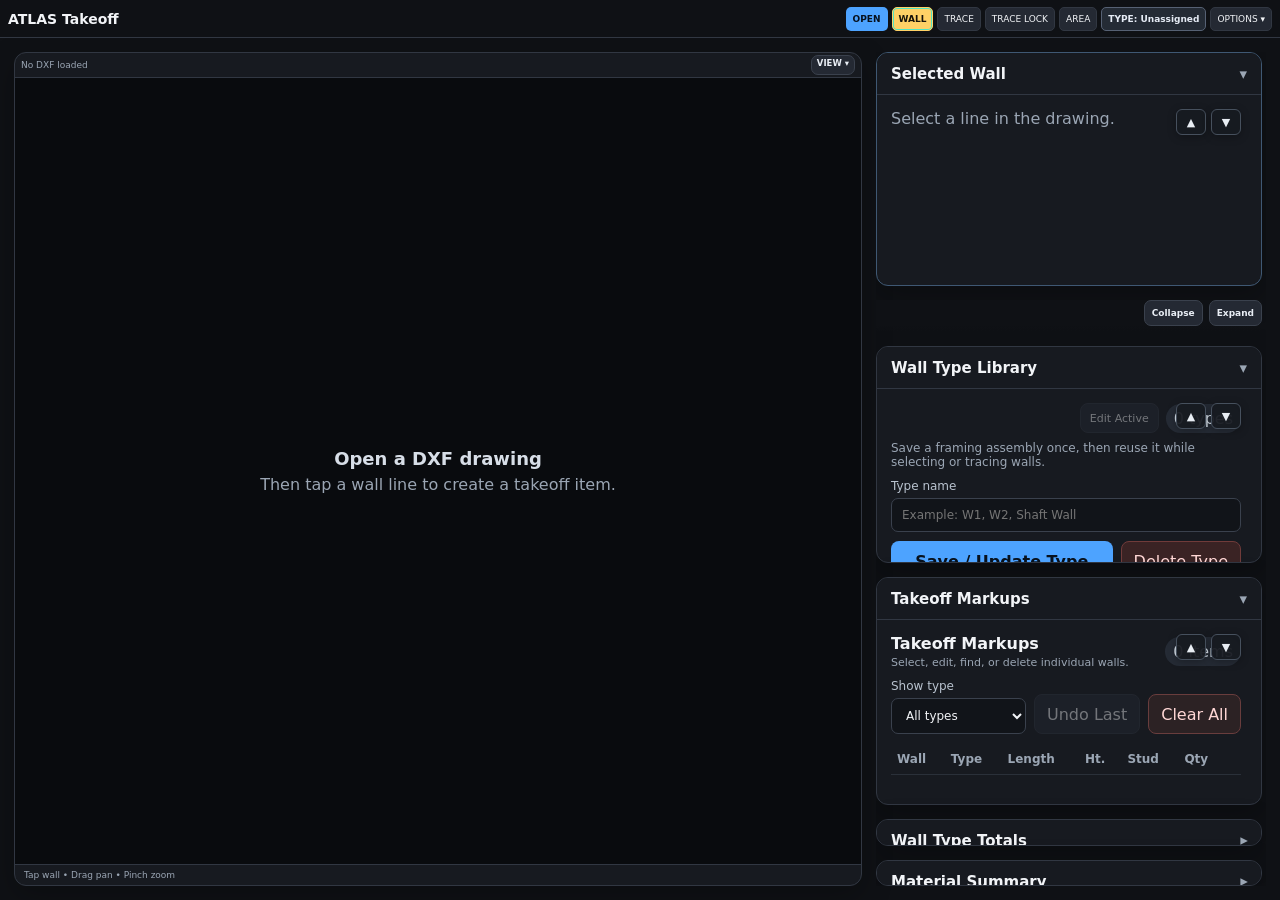
==== commit 5c3601e1: "Add files via upload" ====
--- a/index.html
+++ b/index.html
@@ -13,19 +13,20 @@
       <div class="eyebrow">Standalone DXF framing takeoff</div>
       <h1>ATLAS Takeoff</h1>
     </div>
-    <div class="top-actions">
-      <button id="openDxfBtn" class="button primary" type="button">Open DXF</button>
-      <button id="saveProjectBtn" class="button" type="button">Save Project</button>
-      <button id="openProjectBtn" class="button" type="button">Open Saved</button>
+    <div class="top-actions compact-top-actions">
+      <button id="openDxfBtn" class="button primary" type="button">OPEN</button>
       <input id="dxfFile" type="file" hidden>
       <button id="wallModeBtn" class="button active-tool" type="button">WALL</button>
-      <button id="traceWallsBtn" class="button" type="button">TRACE WALLS</button>
-      <button id="traceLockBtn" class="button trace-lock-button" type="button" aria-pressed="false">TRACE LOCK</button>
-      <span id="currentTypeBadge" class="current-type-badge" role="status" aria-live="polite" title="Current wall type for new traced walls">TYPE: Unassigned</span>
+      <button id="traceWallsBtn" class="button" type="button">TRACE</button>
+      <button id="traceLockBtn" class="button trace-lock-button" type="button" aria-pressed="false">LOCK</button>
+      <button id="quickAreaBtn" class="button quick-area-button" type="button" aria-pressed="false">AREA</button>
+      <span id="currentTypeBadge" class="current-type-badge compact-type-badge" role="status" aria-live="polite" title="Current wall type for new traced walls">TYPE: Unassigned</span>
 
       <details id="moreMenu" class="more-menu">
-        <summary class="button more-summary">More ▾</summary>
+        <summary class="button more-summary">OPTIONS ▾</summary>
         <div class="more-menu-panel">
+          <button id="saveProjectBtn" class="button" type="button">Save Project</button>
+          <button id="openProjectBtn" class="button" type="button">Open Saved</button>
           <button id="fitBtn" class="button" type="button">Fit Drawing</button>
           <button id="scale1Btn" class="button scale-point-button" type="button">Scale 1</button>
           <button id="scale2Btn" class="button scale-point-button" type="button">Scale 2</button>
@@ -52,32 +53,71 @@
 
   <main class="app-grid">
     <section class="viewer-card">
-      <div class="viewer-toolbar">
+      <div class="viewer-toolbar compact-viewer-toolbar">
         <div id="fileStatus">No DXF loaded</div>
-        <div class="toolbar-right">
-          <label>Active type
-            <select id="activeWallTypeSelect">
-              <option value="">Unassigned</option>
-            </select>
-          </label>
-          <button id="findSelectedBtn" class="mini-tool-button" type="button" disabled>FIND</button>
-          <button id="deleteSelectedBtn" class="mini-tool-button delete-mini" type="button" disabled>DELETE</button>
-          <button id="fullscreenBtn" class="mini-tool-button fullscreen-main" type="button" aria-pressed="false">⛶ FULL SCREEN</button>
-          <span id="scaleBadge" class="badge">Scale: DXF units</span>
-          <span id="wallCountBadge" class="badge">0 walls</span>
-        </div>
+        <details id="viewerOptionsMenu" class="viewer-options-menu">
+          <summary class="mini-tool-button viewer-options-summary">VIEW ▾</summary>
+          <div class="viewer-options-panel">
+            <label>Active type
+              <select id="activeWallTypeSelect">
+                <option value="">Unassigned</option>
+              </select>
+            </label>
+            <button id="findSelectedBtn" class="mini-tool-button" type="button" disabled>FIND</button>
+            <button id="deleteSelectedBtn" class="mini-tool-button delete-mini" type="button" disabled>DELETE</button>
+            <button id="fullscreenBtn" class="mini-tool-button fullscreen-main" type="button" aria-pressed="false">⛶ FULL SCREEN</button>
+            <div class="viewer-option-status">
+              <span id="scaleBadge" class="badge">Scale: DXF units</span>
+              <span id="wallCountBadge" class="badge">0 walls</span>
+            </div>
+          </div>
+        </details>
       </div>
 
       <div id="fullScreenTools" class="fullscreen-tools" aria-label="Full-screen wall tools">
         <button id="fsWallBtn" class="button" type="button">WALL</button>
         <button id="fsTraceBtn" class="button" type="button">TRACE WALLS</button>
         <button id="fsLockBtn" class="button" type="button">TRACE LOCK</button>
+        <button id="fsAreaBtn" class="button" type="button">AREA</button>
         <span id="fsTypeBadge" class="current-type-badge" role="status">TYPE: Unassigned</span>
         <span id="fsCurrentTypeBadge" class="current-type-badge" role="status">TYPE: Unassigned</span>
         <button id="fsFitBtn" class="button" type="button">Fit</button>
         <button id="fsExitBtn" class="button" type="button">Exit Full Screen</button>
       </div>
       <div id="canvasWrap">
+        <div id="quickAreaToolbar" class="quick-area-toolbar hidden">
+          <span id="quickAreaInstruction">AREA: Tap boundary points</span>
+          <button id="quickAreaUndoBtn" class="mini-tool-button" type="button" disabled>UNDO POINT</button>
+          <button id="quickAreaCloseBtn" class="mini-tool-button quick-area-close" type="button" disabled>CLOSE AREA</button>
+          <button id="quickAreaClearBtn" class="mini-tool-button delete-mini" type="button">CLEAR</button>
+        </div>
+
+        <div id="quickAreaResults" class="quick-area-results hidden">
+          <div class="quick-area-results-head">
+            <strong>QUICK AREA TAKEOFF</strong>
+            <button id="quickAreaResultsCloseBtn" class="quick-area-x" type="button">✕</button>
+          </div>
+
+          <div class="quick-area-stat-grid">
+            <div><span>Selected area</span><strong id="quickAreaSquareFeet">—</strong></div>
+            <div><span>Wall length</span><strong id="quickAreaTotalLength">—</strong></div>
+            <div><span>Walls intersected</span><strong id="quickAreaWallCount">—</strong></div>
+            <div><span>Studs</span><strong id="quickAreaStudCount">—</strong></div>
+          </div>
+
+          <div id="quickAreaGroups" class="quick-area-groups"></div>
+
+          <details class="quick-area-details">
+            <summary>Individual intersected walls</summary>
+            <div id="quickAreaWallList" class="quick-area-wall-list"></div>
+          </details>
+
+          <div class="quick-area-result-actions">
+            <button id="quickAreaRedrawBtn" class="button primary" type="button">REDRAW</button>
+            <button id="quickAreaResultClearBtn" class="button" type="button">CLEAR</button>
+          </div>
+        </div>
+
         <canvas id="dxfCanvas"></canvas>
         <div id="emptyState" class="empty-state">
           <strong>Open a DXF drawing</strong>
--- a/style.css
+++ b/style.css
@@ -982,3 +982,286 @@
     height: 235px;
   }
 }
+
+
+/* V2.7 — maximum plan area / compact controls */
+.topbar {
+  min-height: 38px !important;
+  padding: 4px 8px !important;
+  gap: 8px !important;
+}
+
+.topbar .eyebrow {
+  display: none;
+}
+
+.topbar h1 {
+  font-size: 14px !important;
+  margin: 0 !important;
+  line-height: 1;
+  white-space: nowrap;
+}
+
+.compact-top-actions {
+  gap: 4px !important;
+  flex-wrap: nowrap !important;
+  align-items: center;
+}
+
+.topbar .button,
+.topbar .more-summary {
+  min-height: 24px !important;
+  padding: 3px 6px !important;
+  border-radius: 5px !important;
+  font-size: 9px !important;
+  line-height: 14px;
+}
+
+.compact-type-badge,
+.topbar .current-type-badge {
+  min-height: 24px !important;
+  max-width: 120px !important;
+  padding: 2px 6px !important;
+  border-radius: 5px !important;
+  font-size: 9px !important;
+}
+
+.compact-viewer-toolbar {
+  min-height: 25px !important;
+  height: 25px;
+  padding: 2px 6px !important;
+  font-size: 9px !important;
+  gap: 5px !important;
+}
+
+.compact-viewer-toolbar #fileStatus {
+  min-width: 0;
+  flex: 1;
+  overflow: hidden;
+  white-space: nowrap;
+  text-overflow: ellipsis;
+  color: var(--muted);
+}
+
+.viewer-options-menu {
+  position: relative;
+  flex: 0 0 auto;
+}
+
+.viewer-options-menu > summary {
+  list-style: none;
+}
+
+.viewer-options-menu > summary::-webkit-details-marker {
+  display: none;
+}
+
+.viewer-options-summary {
+  min-height: 20px !important;
+  padding: 2px 5px !important;
+  font-size: 8.5px !important;
+}
+
+.viewer-options-panel {
+  position: absolute;
+  top: calc(100% + 4px);
+  right: 0;
+  z-index: 180;
+  width: 190px;
+  display: grid;
+  gap: 6px;
+  padding: 8px;
+  border: 1px solid var(--line);
+  border-radius: 8px;
+  background: #171a20;
+  box-shadow: 0 14px 32px rgba(0,0,0,.5);
+}
+
+.viewer-options-panel label {
+  gap: 3px;
+  font-size: 10px;
+}
+
+.viewer-options-panel select {
+  padding: 5px 7px;
+  font-size: 10px;
+}
+
+.viewer-options-panel .mini-tool-button {
+  width: 100%;
+  min-height: 26px;
+  text-align: left;
+}
+
+.viewer-option-status {
+  display: flex;
+  gap: 4px;
+  flex-wrap: wrap;
+}
+
+.viewer-option-status .badge {
+  font-size: 9px;
+  padding: 3px 5px;
+}
+
+/* The More menu remains full-featured but no longer consumes toolbar width. */
+.topbar .more-menu-panel {
+  width: 190px;
+}
+
+/* Persistent focus mode: no dependency on browser native fullscreen. */
+html.viewer-focus-active,
+body.viewer-focus-active {
+  overflow: hidden !important;
+}
+
+.viewer-card.fullscreen-fallback {
+  position: fixed !important;
+  inset: 0 !important;
+  width: 100vw !important;
+  height: 100vh !important;
+  height: 100dvh !important;
+  max-width: none !important;
+  max-height: none !important;
+  z-index: 1000 !important;
+  border: 0 !important;
+  border-radius: 0 !important;
+  margin: 0 !important;
+}
+
+/* Make full-screen tools compact as well. */
+.viewer-card.fullscreen-fallback .fullscreen-tools {
+  padding: 3px 5px !important;
+  gap: 4px !important;
+}
+.viewer-card.fullscreen-fallback .fullscreen-tools .button {
+  min-height: 24px !important;
+  padding: 3px 6px !important;
+  font-size: 9px !important;
+}
+.viewer-card.fullscreen-fallback .current-type-badge {
+  min-height: 24px !important;
+  padding: 2px 6px !important;
+  font-size: 9px !important;
+}
+
+/* In focus mode the normal VIEW strip can stay tiny. */
+.viewer-card.fullscreen-fallback .viewer-toolbar {
+  min-height: 23px !important;
+  height: 23px !important;
+  padding: 1px 5px !important;
+}
+
+@media (max-width: 700px) {
+  .topbar {
+    min-height: 36px !important;
+    padding: 3px 5px !important;
+  }
+
+  .topbar h1 {
+    display: none;
+  }
+
+  .compact-top-actions {
+    width: 100%;
+    justify-content: flex-start !important;
+  }
+
+  .topbar .button,
+  .topbar .more-summary {
+    padding: 3px 5px !important;
+    font-size: 8.5px !important;
+  }
+
+  .compact-type-badge,
+  .topbar .current-type-badge {
+    max-width: 100px !important;
+    font-size: 8px !important;
+  }
+
+  .viewer-options-panel {
+    position: fixed;
+    top: 68px;
+    right: 6px;
+    width: min(210px, calc(100vw - 12px));
+  }
+}
+
+
+/* V2.8 Quick Area */
+.quick-area-button.active-tool,
+#fsAreaBtn.active-tool {
+  background:#50e3c2 !important;
+  border-color:#50e3c2 !important;
+  color:#07120f !important;
+  font-weight:850;
+}
+.quick-area-toolbar {
+  position:absolute; left:8px; top:8px; z-index:40;
+  display:flex; align-items:center; gap:5px;
+  max-width:calc(100% - 16px);
+  padding:5px 6px; border:1px solid rgba(80,227,194,.55);
+  border-radius:8px; background:rgba(13,18,22,.94);
+  box-shadow:0 8px 22px rgba(0,0,0,.32);
+}
+.quick-area-toolbar.hidden,.quick-area-results.hidden { display:none !important; }
+#quickAreaInstruction {
+  min-width:0; color:#c9fff4; font-size:10px; font-weight:700;
+  white-space:nowrap; overflow:hidden; text-overflow:ellipsis;
+}
+.quick-area-close:not(:disabled) { border-color:#3a8f7d; background:#183d35; color:#c9fff4; }
+.quick-area-results {
+  position:absolute; right:8px; top:8px; z-index:42;
+  width:min(360px,calc(100% - 16px)); max-height:calc(100% - 16px);
+  overflow-y:auto; -webkit-overflow-scrolling:touch; overscroll-behavior:contain;
+  border:1px solid rgba(80,227,194,.6); border-radius:10px;
+  background:rgba(18,23,29,.96); box-shadow:0 14px 36px rgba(0,0,0,.48); padding:9px;
+}
+.quick-area-results-head {
+  position:sticky; top:-9px; z-index:2; margin:-9px -9px 8px; padding:8px 9px;
+  display:flex; align-items:center; justify-content:space-between;
+  background:rgba(18,23,29,.98); border-bottom:1px solid #34404a;
+}
+.quick-area-results-head strong { font-size:11px; letter-spacing:.05em; }
+.quick-area-x {
+  width:27px; height:27px; padding:0; border:1px solid #46505d; border-radius:6px;
+  background:#252b34; color:#e8edf3; cursor:pointer;
+}
+.quick-area-stat-grid { display:grid; grid-template-columns:1fr 1fr; gap:6px; margin-bottom:8px; }
+.quick-area-stat-grid>div {
+  border:1px solid #303945; border-radius:7px; padding:6px 7px; background:#151a20;
+  display:flex; flex-direction:column; gap:2px;
+}
+.quick-area-stat-grid span { color:var(--muted); font-size:9px; }
+.quick-area-stat-grid strong { font-size:11px; }
+.quick-area-groups { display:grid; gap:7px; }
+.quick-area-type-card { border:1px solid #33433f; border-radius:8px; overflow:hidden; background:#12171c; }
+.quick-area-type-card>strong { display:block; padding:6px 8px; background:#193029; color:#c9fff4; font-size:11px; }
+.quick-area-type-stats>div {
+  display:flex; justify-content:space-between; gap:8px; padding:5px 8px;
+  border-top:1px solid #29323a; font-size:10px;
+}
+.quick-area-type-stats span:first-child { color:var(--muted); }
+.quick-area-details { margin-top:8px; border:1px solid #303945; border-radius:8px; overflow:hidden; }
+.quick-area-details>summary { padding:7px 8px; cursor:pointer; color:#dce6ee; font-size:10px; font-weight:700; }
+.quick-area-wall-list { max-height:180px; overflow-y:auto; border-top:1px solid #303945; }
+.quick-area-wall-row {
+  display:flex; justify-content:space-between; gap:9px; padding:6px 8px; border-bottom:1px solid #29323a;
+}
+.quick-area-wall-row>div:first-child { display:flex; flex-direction:column; min-width:0; }
+.quick-area-wall-row strong { font-size:10px; }
+.quick-area-wall-row small {
+  color:var(--muted); font-size:8.5px; white-space:nowrap; overflow:hidden; text-overflow:ellipsis;
+}
+.quick-area-wall-qty { flex:0 0 auto; font-size:9px; text-align:right; }
+.quick-area-result-actions { display:flex; gap:6px; margin-top:8px; }
+.quick-area-result-actions .button { flex:1; min-height:30px; padding:5px 7px; font-size:9px; }
+.quick-area-empty {
+  padding:9px; border:1px dashed #46505d; border-radius:7px; color:var(--muted); font-size:10px;
+}
+@media (max-width:700px) {
+  .quick-area-toolbar { left:5px; right:5px; top:5px; max-width:none; }
+  #quickAreaInstruction { flex:1; font-size:8.5px; }
+  .quick-area-toolbar .mini-tool-button { min-height:24px; padding:3px 5px; font-size:8px; }
+  .quick-area-results { top:5px; right:5px; width:min(330px,calc(100% - 10px)); max-height:calc(100% - 10px); }
+}
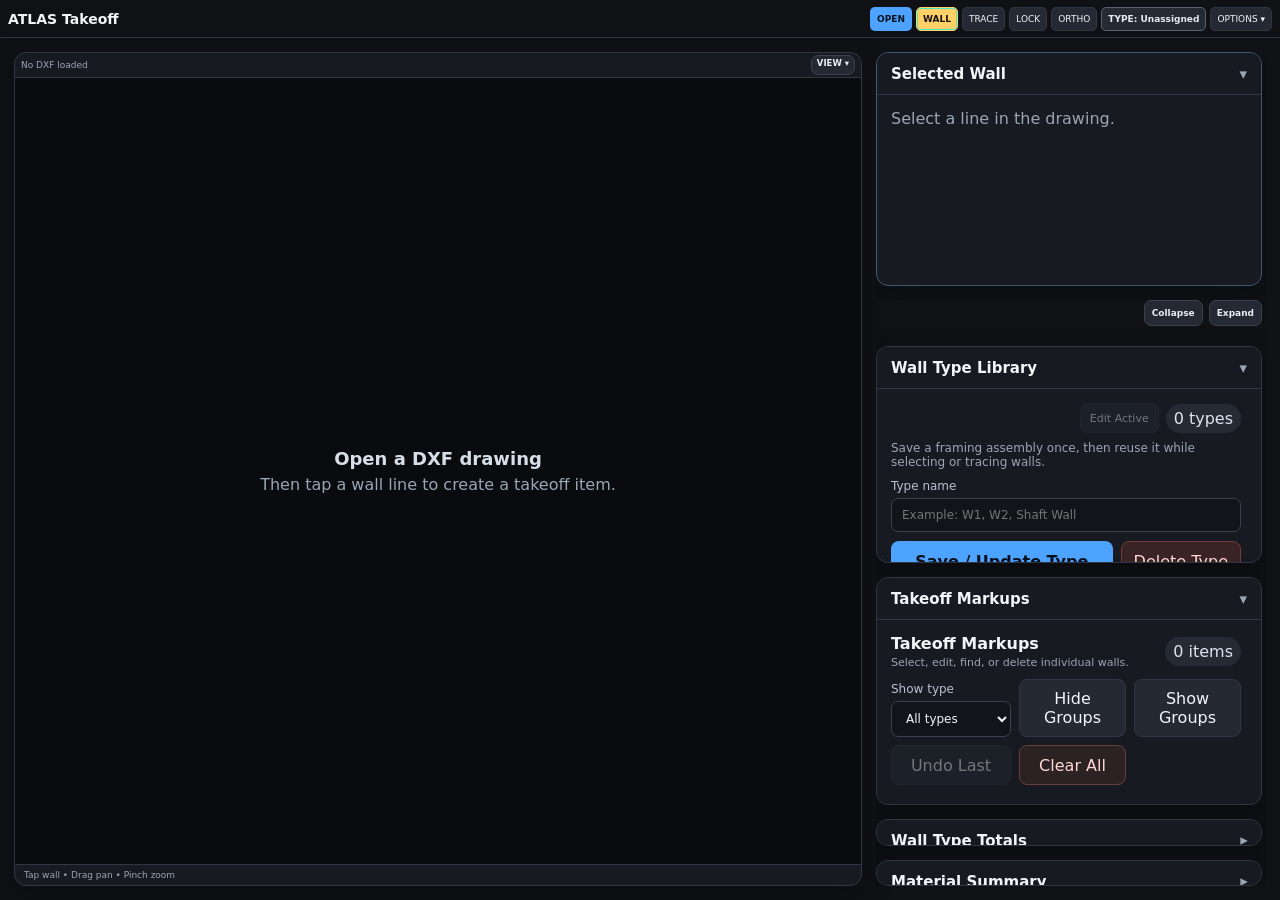
==== commit bf7131af: "Add files via upload" ====
--- a/index.html
+++ b/index.html
@@ -19,7 +19,7 @@
       <button id="wallModeBtn" class="button active-tool" type="button">WALL</button>
       <button id="traceWallsBtn" class="button" type="button">TRACE</button>
       <button id="traceLockBtn" class="button trace-lock-button" type="button" aria-pressed="false">LOCK</button>
-      <button id="quickAreaBtn" class="button quick-area-button" type="button" aria-pressed="false">AREA</button>
+      <button id="orthoLockBtn" class="button ortho-lock-button" type="button" aria-pressed="false">ORTHO</button>
       <span id="currentTypeBadge" class="current-type-badge compact-type-badge" role="status" aria-live="polite" title="Current wall type for new traced walls">TYPE: Unassigned</span>
 
       <details id="moreMenu" class="more-menu">
@@ -78,46 +78,13 @@
         <button id="fsWallBtn" class="button" type="button">WALL</button>
         <button id="fsTraceBtn" class="button" type="button">TRACE WALLS</button>
         <button id="fsLockBtn" class="button" type="button">TRACE LOCK</button>
-        <button id="fsAreaBtn" class="button" type="button">AREA</button>
+        <button id="fsOrthoBtn" class="button" type="button">ORTHO</button>
         <span id="fsTypeBadge" class="current-type-badge" role="status">TYPE: Unassigned</span>
         <span id="fsCurrentTypeBadge" class="current-type-badge" role="status">TYPE: Unassigned</span>
         <button id="fsFitBtn" class="button" type="button">Fit</button>
         <button id="fsExitBtn" class="button" type="button">Exit Full Screen</button>
       </div>
       <div id="canvasWrap">
-        <div id="quickAreaToolbar" class="quick-area-toolbar hidden">
-          <span id="quickAreaInstruction">AREA: Tap boundary points</span>
-          <button id="quickAreaUndoBtn" class="mini-tool-button" type="button" disabled>UNDO POINT</button>
-          <button id="quickAreaCloseBtn" class="mini-tool-button quick-area-close" type="button" disabled>CLOSE AREA</button>
-          <button id="quickAreaClearBtn" class="mini-tool-button delete-mini" type="button">CLEAR</button>
-        </div>
-
-        <div id="quickAreaResults" class="quick-area-results hidden">
-          <div class="quick-area-results-head">
-            <strong>QUICK AREA TAKEOFF</strong>
-            <button id="quickAreaResultsCloseBtn" class="quick-area-x" type="button">✕</button>
-          </div>
-
-          <div class="quick-area-stat-grid">
-            <div><span>Selected area</span><strong id="quickAreaSquareFeet">—</strong></div>
-            <div><span>Wall length</span><strong id="quickAreaTotalLength">—</strong></div>
-            <div><span>Walls intersected</span><strong id="quickAreaWallCount">—</strong></div>
-            <div><span>Studs</span><strong id="quickAreaStudCount">—</strong></div>
-          </div>
-
-          <div id="quickAreaGroups" class="quick-area-groups"></div>
-
-          <details class="quick-area-details">
-            <summary>Individual intersected walls</summary>
-            <div id="quickAreaWallList" class="quick-area-wall-list"></div>
-          </details>
-
-          <div class="quick-area-result-actions">
-            <button id="quickAreaRedrawBtn" class="button primary" type="button">REDRAW</button>
-            <button id="quickAreaResultClearBtn" class="button" type="button">CLEAR</button>
-          </div>
-        </div>
-
         <canvas id="dxfCanvas"></canvas>
         <div id="emptyState" class="empty-state">
           <strong>Open a DXF drawing</strong>
@@ -171,10 +138,6 @@
     <span class="collapse-chevron">▾</span>
   </summary>
   <div class="collapsible-body panel-scroll-body">
-    <div class="panel-scroll-controls">
-      <button class="panel-scroll-up" type="button" aria-label="Scroll up">▲</button>
-      <button class="panel-scroll-down" type="button" aria-label="Scroll down">▼</button>
-    </div>
         <div id="selectionEmpty" class="muted">Select a line in the drawing.</div>
 
         <form id="wallForm" class="wall-form hidden">
@@ -285,10 +248,6 @@
     <span class="collapse-chevron">▾</span>
   </summary>
   <div class="collapsible-body panel-scroll-body">
-    <div class="panel-scroll-controls">
-      <button class="panel-scroll-up" type="button" aria-label="Scroll up">▲</button>
-      <button class="panel-scroll-down" type="button" aria-label="Scroll down">▼</button>
-    </div>
 <div class="panel-heading panel-heading-no-title">
           <div class="panel-heading-actions">
             <button id="editActiveWallTypeBtn" class="button compact-button" type="button" disabled>Edit Active</button>
@@ -312,10 +271,6 @@
       <details id="markupsPanel" class="panel collapsible-panel" open>
   <summary class="collapsible-summary"><span>Takeoff Markups</span><span class="collapse-chevron">▾</span></summary>
   <div class="collapsible-body panel-scroll-body">
-    <div class="panel-scroll-controls">
-      <button class="panel-scroll-up" type="button" aria-label="Scroll up">▲</button>
-      <button class="panel-scroll-down" type="button" aria-label="Scroll down">▼</button>
-    </div>
 <div class="panel-heading">
           <div>
             <h2>Takeoff Markups</h2>
@@ -330,6 +285,8 @@
               <option value="">All types</option>
             </select>
           </label>
+          <button id="collapseMarkupGroupsBtn" class="button" type="button">Hide Groups</button>
+          <button id="expandMarkupGroupsBtn" class="button" type="button">Show Groups</button>
           <button id="undoLastBtn" class="button" type="button" disabled>Undo Last</button>
           <button id="clearWallsBtn" class="button danger-soft" type="button">Clear All</button>
         </div>
@@ -357,10 +314,6 @@
       <details class="panel collapsible-panel">
   <summary class="collapsible-summary"><span>Wall Type Totals</span><span class="collapse-chevron">▾</span></summary>
   <div class="collapsible-body panel-scroll-body">
-    <div class="panel-scroll-controls">
-      <button class="panel-scroll-up" type="button" aria-label="Scroll up">▲</button>
-      <button class="panel-scroll-down" type="button" aria-label="Scroll down">▼</button>
-    </div>
 <div id="wallTypeTotals" class="summary-list muted">No walls saved yet.</div>
   </div>
 </details>
@@ -368,10 +321,6 @@
       <details class="panel collapsible-panel">
   <summary class="collapsible-summary"><span>Material Summary</span><span class="collapse-chevron">▾</span></summary>
   <div class="collapsible-body panel-scroll-body">
-    <div class="panel-scroll-controls">
-      <button class="panel-scroll-up" type="button" aria-label="Scroll up">▲</button>
-      <button class="panel-scroll-down" type="button" aria-label="Scroll down">▼</button>
-    </div>
 <div id="materialSummary" class="summary-list muted">No walls saved yet.</div>
   </div>
 </details>
--- a/style.css
+++ b/style.css
@@ -1188,80 +1188,69 @@
 }
 
 
-/* V2.8 Quick Area */
-.quick-area-button.active-tool,
-#fsAreaBtn.active-tool {
-  background:#50e3c2 !important;
-  border-color:#50e3c2 !important;
-  color:#07120f !important;
-  font-weight:850;
-}
-.quick-area-toolbar {
-  position:absolute; left:8px; top:8px; z-index:40;
-  display:flex; align-items:center; gap:5px;
-  max-width:calc(100% - 16px);
-  padding:5px 6px; border:1px solid rgba(80,227,194,.55);
-  border-radius:8px; background:rgba(13,18,22,.94);
-  box-shadow:0 8px 22px rgba(0,0,0,.32);
-}
-.quick-area-toolbar.hidden,.quick-area-results.hidden { display:none !important; }
-#quickAreaInstruction {
-  min-width:0; color:#c9fff4; font-size:10px; font-weight:700;
-  white-space:nowrap; overflow:hidden; text-overflow:ellipsis;
-}
-.quick-area-close:not(:disabled) { border-color:#3a8f7d; background:#183d35; color:#c9fff4; }
-.quick-area-results {
-  position:absolute; right:8px; top:8px; z-index:42;
-  width:min(360px,calc(100% - 16px)); max-height:calc(100% - 16px);
-  overflow-y:auto; -webkit-overflow-scrolling:touch; overscroll-behavior:contain;
-  border:1px solid rgba(80,227,194,.6); border-radius:10px;
-  background:rgba(18,23,29,.96); box-shadow:0 14px 36px rgba(0,0,0,.48); padding:9px;
-}
-.quick-area-results-head {
-  position:sticky; top:-9px; z-index:2; margin:-9px -9px 8px; padding:8px 9px;
-  display:flex; align-items:center; justify-content:space-between;
-  background:rgba(18,23,29,.98); border-bottom:1px solid #34404a;
-}
-.quick-area-results-head strong { font-size:11px; letter-spacing:.05em; }
-.quick-area-x {
-  width:27px; height:27px; padding:0; border:1px solid #46505d; border-radius:6px;
-  background:#252b34; color:#e8edf3; cursor:pointer;
-}
-.quick-area-stat-grid { display:grid; grid-template-columns:1fr 1fr; gap:6px; margin-bottom:8px; }
-.quick-area-stat-grid>div {
-  border:1px solid #303945; border-radius:7px; padding:6px 7px; background:#151a20;
-  display:flex; flex-direction:column; gap:2px;
-}
-.quick-area-stat-grid span { color:var(--muted); font-size:9px; }
-.quick-area-stat-grid strong { font-size:11px; }
-.quick-area-groups { display:grid; gap:7px; }
-.quick-area-type-card { border:1px solid #33433f; border-radius:8px; overflow:hidden; background:#12171c; }
-.quick-area-type-card>strong { display:block; padding:6px 8px; background:#193029; color:#c9fff4; font-size:11px; }
-.quick-area-type-stats>div {
-  display:flex; justify-content:space-between; gap:8px; padding:5px 8px;
-  border-top:1px solid #29323a; font-size:10px;
-}
-.quick-area-type-stats span:first-child { color:var(--muted); }
-.quick-area-details { margin-top:8px; border:1px solid #303945; border-radius:8px; overflow:hidden; }
-.quick-area-details>summary { padding:7px 8px; cursor:pointer; color:#dce6ee; font-size:10px; font-weight:700; }
-.quick-area-wall-list { max-height:180px; overflow-y:auto; border-top:1px solid #303945; }
-.quick-area-wall-row {
-  display:flex; justify-content:space-between; gap:9px; padding:6px 8px; border-bottom:1px solid #29323a;
-}
-.quick-area-wall-row>div:first-child { display:flex; flex-direction:column; min-width:0; }
-.quick-area-wall-row strong { font-size:10px; }
-.quick-area-wall-row small {
-  color:var(--muted); font-size:8.5px; white-space:nowrap; overflow:hidden; text-overflow:ellipsis;
-}
-.quick-area-wall-qty { flex:0 0 auto; font-size:9px; text-align:right; }
-.quick-area-result-actions { display:flex; gap:6px; margin-top:8px; }
-.quick-area-result-actions .button { flex:1; min-height:30px; padding:5px 7px; font-size:9px; }
-.quick-area-empty {
-  padding:9px; border:1px dashed #46505d; border-radius:7px; color:var(--muted); font-size:10px;
-}
-@media (max-width:700px) {
-  .quick-area-toolbar { left:5px; right:5px; top:5px; max-width:none; }
-  #quickAreaInstruction { flex:1; font-size:8.5px; }
-  .quick-area-toolbar .mini-tool-button { min-height:24px; padding:3px 5px; font-size:8px; }
-  .quick-area-results { top:5px; right:5px; width:min(330px,calc(100% - 10px)); max-height:calc(100% - 10px); }
-}
+/* V2.8 — cleaner collapsibles, pause/resume trace, ORTHO, grouped markups */
+
+/* Arrow scroll buttons removed; finger/mouse scrolling remains active. */
+.panel-scroll-controls {
+  display: none !important;
+}
+
+.ortho-lock-button.active-tool,
+#fsOrthoBtn.trace-on {
+  border-color: #72d5ff;
+  box-shadow: inset 0 0 0 1px rgba(114,213,255,.45);
+}
+
+.trace-lock-button.trace-paused,
+#fsLockBtn.trace-paused {
+  opacity: .68;
+  border-style: dashed;
+}
+
+/* Markups can be hidden by wall-type group. */
+.markup-group-row td {
+  padding: 4px 5px !important;
+  background: rgba(255,255,255,.035);
+  border-top: 1px solid var(--line);
+  border-bottom: 1px solid var(--line);
+}
+
+.markup-group-toggle {
+  width: 100%;
+  display: flex;
+  align-items: center;
+  gap: 7px;
+  border: 0;
+  background: transparent;
+  color: var(--text);
+  padding: 4px 3px;
+  text-align: left;
+  cursor: pointer;
+  font: inherit;
+}
+
+.markup-group-toggle strong {
+  flex: 1;
+}
+
+.markup-group-toggle span:last-child {
+  color: var(--muted);
+  font-size: 10px;
+}
+
+.markup-group-chevron {
+  width: 12px;
+  color: var(--muted);
+}
+
+.markups-toolbar {
+  flex-wrap: wrap;
+}
+
+@media (max-width: 700px) {
+  .markups-toolbar .button {
+    min-height: 24px;
+    padding: 3px 6px;
+    font-size: 9px;
+  }
+}
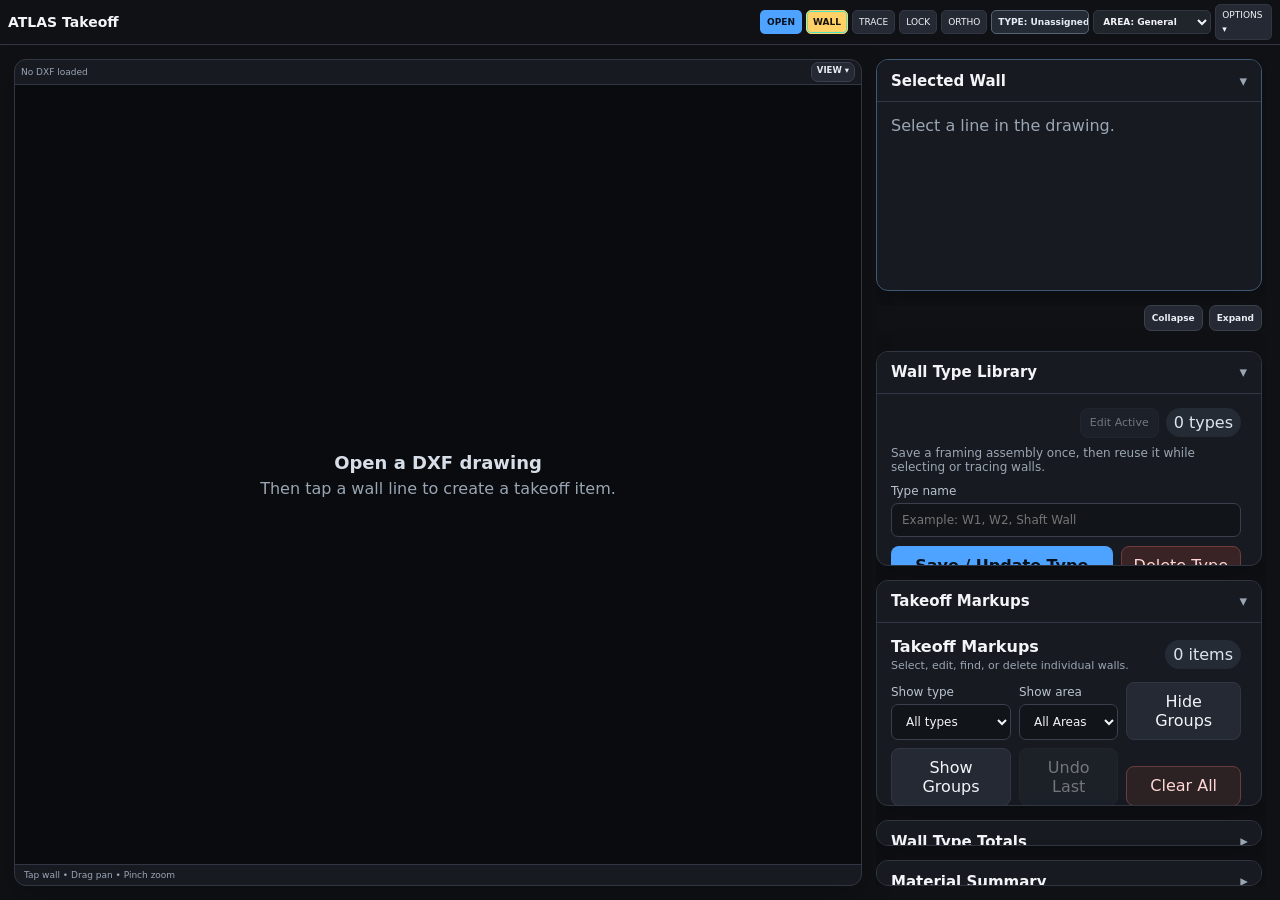
==== commit 243dc604: "Add files via upload" ====
--- a/index.html
+++ b/index.html
@@ -21,12 +21,16 @@
       <button id="traceLockBtn" class="button trace-lock-button" type="button" aria-pressed="false">LOCK</button>
       <button id="orthoLockBtn" class="button ortho-lock-button" type="button" aria-pressed="false">ORTHO</button>
       <span id="currentTypeBadge" class="current-type-badge compact-type-badge" role="status" aria-live="polite" title="Current wall type for new traced walls">TYPE: Unassigned</span>
+      <select id="activeAreaSelect" class="compact-area-select" title="Area assigned to new walls">
+        <option value="General">AREA: General</option>
+      </select>
 
       <details id="moreMenu" class="more-menu">
         <summary class="button more-summary">OPTIONS ▾</summary>
         <div class="more-menu-panel">
           <button id="saveProjectBtn" class="button" type="button">Save Project</button>
           <button id="openProjectBtn" class="button" type="button">Open Saved</button>
+          <button id="addAreaBtn" class="button" type="button">+ Add Area</button>
           <button id="fitBtn" class="button" type="button">Fit Drawing</button>
           <button id="scale1Btn" class="button scale-point-button" type="button">Scale 1</button>
           <button id="scale2Btn" class="button scale-point-button" type="button">Scale 2</button>
@@ -81,6 +85,9 @@
         <button id="fsOrthoBtn" class="button" type="button">ORTHO</button>
         <span id="fsTypeBadge" class="current-type-badge" role="status">TYPE: Unassigned</span>
         <span id="fsCurrentTypeBadge" class="current-type-badge" role="status">TYPE: Unassigned</span>
+        <select id="fsAreaSelect" class="fullscreen-area-select" title="Area assigned to new traced walls">
+          <option value="General">AREA: General</option>
+        </select>
         <button id="fsFitBtn" class="button" type="button">Fit</button>
         <button id="fsExitBtn" class="button" type="button">Exit Full Screen</button>
       </div>
@@ -153,6 +160,12 @@
           <label>Wall Type
             <select id="wallTypeSelect">
               <option value="">Unassigned</option>
+            </select>
+          </label>
+
+          <label>Area
+            <select id="wallAreaSelect">
+              <option value="General">General</option>
             </select>
           </label>
 
@@ -285,6 +298,11 @@
               <option value="">All types</option>
             </select>
           </label>
+          <label>Show area
+            <select id="markupsAreaFilter">
+              <option value="">All areas</option>
+            </select>
+          </label>
           <button id="collapseMarkupGroupsBtn" class="button" type="button">Hide Groups</button>
           <button id="expandMarkupGroupsBtn" class="button" type="button">Show Groups</button>
           <button id="undoLastBtn" class="button" type="button" disabled>Undo Last</button>
@@ -297,6 +315,7 @@
               <tr>
                 <th>Wall</th>
                 <th>Type</th>
+                <th>Area</th>
                 <th>Length</th>
                 <th>Ht.</th>
                 <th>Stud</th>
@@ -321,7 +340,15 @@
       <details class="panel collapsible-panel">
   <summary class="collapsible-summary"><span>Material Summary</span><span class="collapse-chevron">▾</span></summary>
   <div class="collapsible-body panel-scroll-body">
-<div id="materialSummary" class="summary-list muted">No walls saved yet.</div>
+<div class="material-area-toolbar">
+      <label>Materials for
+        <select id="materialAreaFilter">
+          <option value="">All Areas</option>
+        </select>
+      </label>
+      <span id="materialAreaBadge" class="badge">All Areas</span>
+    </div>
+    <div id="materialSummary" class="summary-list muted">No walls saved yet.</div>
   </div>
 </details>
     </aside>
--- a/style.css
+++ b/style.css
@@ -1254,3 +1254,57 @@
     font-size: 9px;
   }
 }
+
+
+/* V2.11 — Area-based material takeoff */
+.compact-area-select,
+.fullscreen-area-select {
+  min-height: 24px;
+  height: 24px;
+  max-width: 118px;
+  padding: 2px 5px;
+  border: 1px solid var(--line);
+  border-radius: 5px;
+  background: #20242b;
+  color: var(--text);
+  font-size: 9px;
+  font-weight: 800;
+}
+
+.material-area-toolbar {
+  position: sticky;
+  top: 0;
+  z-index: 4;
+  display: flex;
+  align-items: end;
+  justify-content: space-between;
+  gap: 8px;
+  padding: 0 0 8px;
+  background: var(--panel);
+}
+
+.material-area-toolbar label {
+  flex: 1;
+  margin: 0;
+}
+
+.material-area-toolbar select {
+  min-height: 30px;
+}
+
+#wallTable th:nth-child(3),
+#wallTable td:nth-child(3) {
+  white-space: nowrap;
+}
+
+@media (max-width: 700px) {
+  .compact-area-select {
+    max-width: 92px;
+    font-size: 8px;
+  }
+
+  .fullscreen-area-select {
+    max-width: 100px;
+    font-size: 8px;
+  }
+}
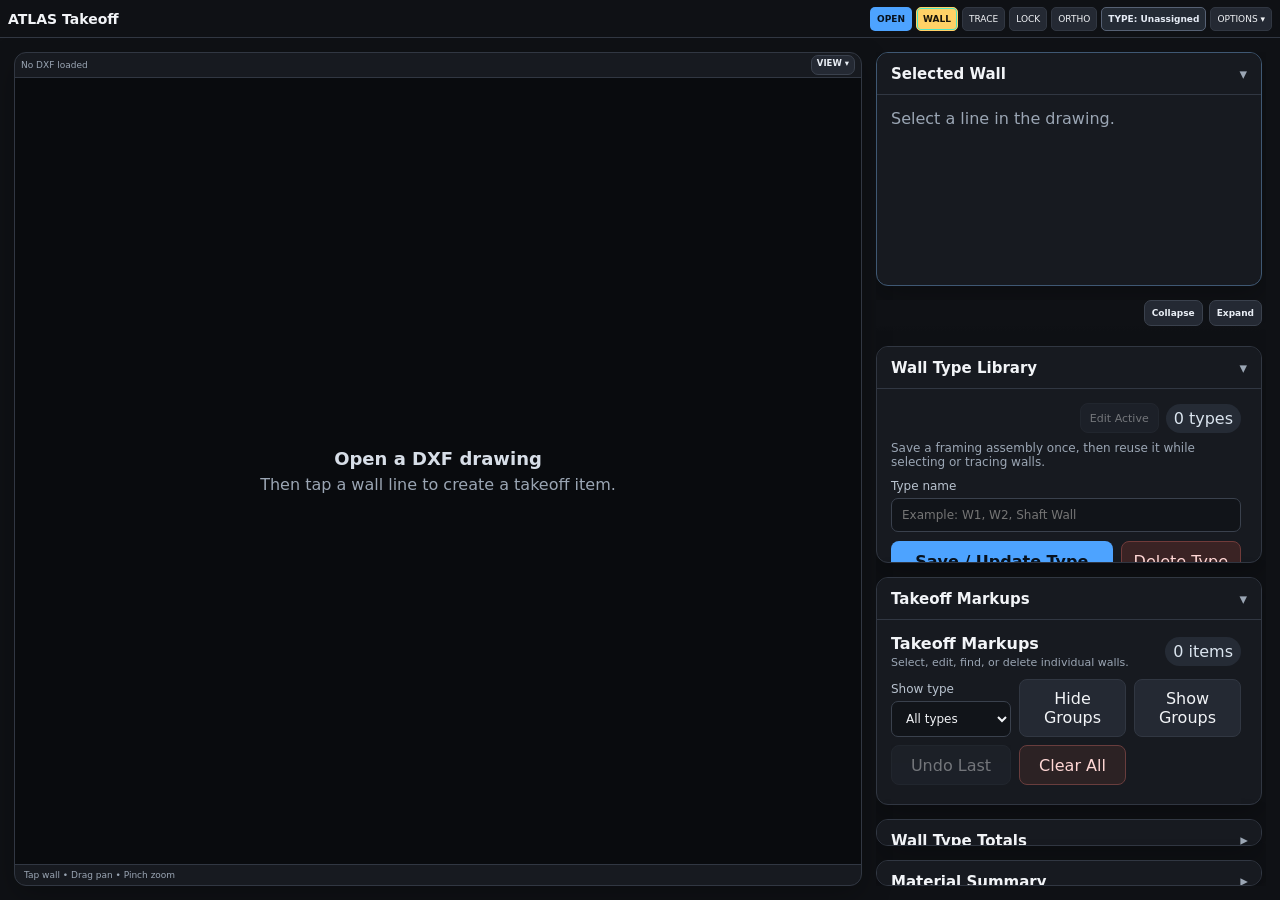
==== commit ad5defd5: "Add files via upload" ====
--- a/index.html
+++ b/index.html
@@ -21,16 +21,12 @@
       <button id="traceLockBtn" class="button trace-lock-button" type="button" aria-pressed="false">LOCK</button>
       <button id="orthoLockBtn" class="button ortho-lock-button" type="button" aria-pressed="false">ORTHO</button>
       <span id="currentTypeBadge" class="current-type-badge compact-type-badge" role="status" aria-live="polite" title="Current wall type for new traced walls">TYPE: Unassigned</span>
-      <select id="activeAreaSelect" class="compact-area-select" title="Area assigned to new walls">
-        <option value="General">AREA: General</option>
-      </select>
 
       <details id="moreMenu" class="more-menu">
         <summary class="button more-summary">OPTIONS ▾</summary>
         <div class="more-menu-panel">
           <button id="saveProjectBtn" class="button" type="button">Save Project</button>
           <button id="openProjectBtn" class="button" type="button">Open Saved</button>
-          <button id="addAreaBtn" class="button" type="button">+ Add Area</button>
           <button id="fitBtn" class="button" type="button">Fit Drawing</button>
           <button id="scale1Btn" class="button scale-point-button" type="button">Scale 1</button>
           <button id="scale2Btn" class="button scale-point-button" type="button">Scale 2</button>
@@ -69,6 +65,8 @@
             </label>
             <button id="findSelectedBtn" class="mini-tool-button" type="button" disabled>FIND</button>
             <button id="deleteSelectedBtn" class="mini-tool-button delete-mini" type="button" disabled>DELETE</button>
+            <button id="selectAreaBtn" class="mini-tool-button" type="button">SELECT AREA</button>
+            <button id="clearAreaBtn" class="mini-tool-button" type="button" disabled>CLEAR AREA</button>
             <button id="fullscreenBtn" class="mini-tool-button fullscreen-main" type="button" aria-pressed="false">⛶ FULL SCREEN</button>
             <div class="viewer-option-status">
               <span id="scaleBadge" class="badge">Scale: DXF units</span>
@@ -83,11 +81,10 @@
         <button id="fsTraceBtn" class="button" type="button">TRACE WALLS</button>
         <button id="fsLockBtn" class="button" type="button">TRACE LOCK</button>
         <button id="fsOrthoBtn" class="button" type="button">ORTHO</button>
+        <button id="fsAreaBtn" class="button" type="button">AREA</button>
+        <button id="fsClearAreaBtn" class="button" type="button" disabled>CLEAR AREA</button>
         <span id="fsTypeBadge" class="current-type-badge" role="status">TYPE: Unassigned</span>
         <span id="fsCurrentTypeBadge" class="current-type-badge" role="status">TYPE: Unassigned</span>
-        <select id="fsAreaSelect" class="fullscreen-area-select" title="Area assigned to new traced walls">
-          <option value="General">AREA: General</option>
-        </select>
         <button id="fsFitBtn" class="button" type="button">Fit</button>
         <button id="fsExitBtn" class="button" type="button">Exit Full Screen</button>
       </div>
@@ -160,12 +157,6 @@
           <label>Wall Type
             <select id="wallTypeSelect">
               <option value="">Unassigned</option>
-            </select>
-          </label>
-
-          <label>Area
-            <select id="wallAreaSelect">
-              <option value="General">General</option>
             </select>
           </label>
 
@@ -298,11 +289,6 @@
               <option value="">All types</option>
             </select>
           </label>
-          <label>Show area
-            <select id="markupsAreaFilter">
-              <option value="">All areas</option>
-            </select>
-          </label>
           <button id="collapseMarkupGroupsBtn" class="button" type="button">Hide Groups</button>
           <button id="expandMarkupGroupsBtn" class="button" type="button">Show Groups</button>
           <button id="undoLastBtn" class="button" type="button" disabled>Undo Last</button>
@@ -315,7 +301,6 @@
               <tr>
                 <th>Wall</th>
                 <th>Type</th>
-                <th>Area</th>
                 <th>Length</th>
                 <th>Ht.</th>
                 <th>Stud</th>
@@ -340,13 +325,8 @@
       <details class="panel collapsible-panel">
   <summary class="collapsible-summary"><span>Material Summary</span><span class="collapse-chevron">▾</span></summary>
   <div class="collapsible-body panel-scroll-body">
-<div class="material-area-toolbar">
-      <label>Materials for
-        <select id="materialAreaFilter">
-          <option value="">All Areas</option>
-        </select>
-      </label>
-      <span id="materialAreaBadge" class="badge">All Areas</span>
+<div class="area-material-status">
+      <span id="areaSelectionBadge" class="badge">All saved walls</span>
     </div>
     <div id="materialSummary" class="summary-list muted">No walls saved yet.</div>
   </div>
--- a/style.css
+++ b/style.css
@@ -1256,55 +1256,37 @@
 }
 
 
-/* V2.11 — Area-based material takeoff */
-.compact-area-select,
-.fullscreen-area-select {
-  min-height: 24px;
-  height: 24px;
-  max-width: 118px;
-  padding: 2px 5px;
-  border: 1px solid var(--line);
-  border-radius: 5px;
-  background: #20242b;
-  color: var(--text);
-  font-size: 9px;
-  font-weight: 800;
-}
-
-.material-area-toolbar {
+/* V2.12 — SketchUp-style window area material selection */
+.area-material-status {
   position: sticky;
   top: 0;
   z-index: 4;
   display: flex;
-  align-items: end;
-  justify-content: space-between;
-  gap: 8px;
-  padding: 0 0 8px;
+  justify-content: flex-end;
+  padding: 0 0 7px;
   background: var(--panel);
 }
 
-.material-area-toolbar label {
-  flex: 1;
-  margin: 0;
-}
-
-.material-area-toolbar select {
-  min-height: 30px;
-}
-
-#wallTable th:nth-child(3),
-#wallTable td:nth-child(3) {
-  white-space: nowrap;
+#areaSelectionBadge {
+  border-color: rgba(101,214,138,.42);
+}
+
+#selectAreaBtn.active-tool,
+#fsAreaBtn.active-tool {
+  border-color: #65d68a;
+  box-shadow: inset 0 0 0 1px rgba(101,214,138,.42);
+}
+
+.viewer-options-panel #selectAreaBtn,
+.viewer-options-panel #clearAreaBtn {
+  width: 100%;
 }
 
 @media (max-width: 700px) {
-  .compact-area-select {
-    max-width: 92px;
-    font-size: 8px;
-  }
-
-  .fullscreen-area-select {
-    max-width: 100px;
-    font-size: 8px;
-  }
-}
+  #fsAreaBtn,
+  #fsClearAreaBtn {
+    min-height: 23px !important;
+    padding: 3px 5px !important;
+    font-size: 8.5px !important;
+  }
+}
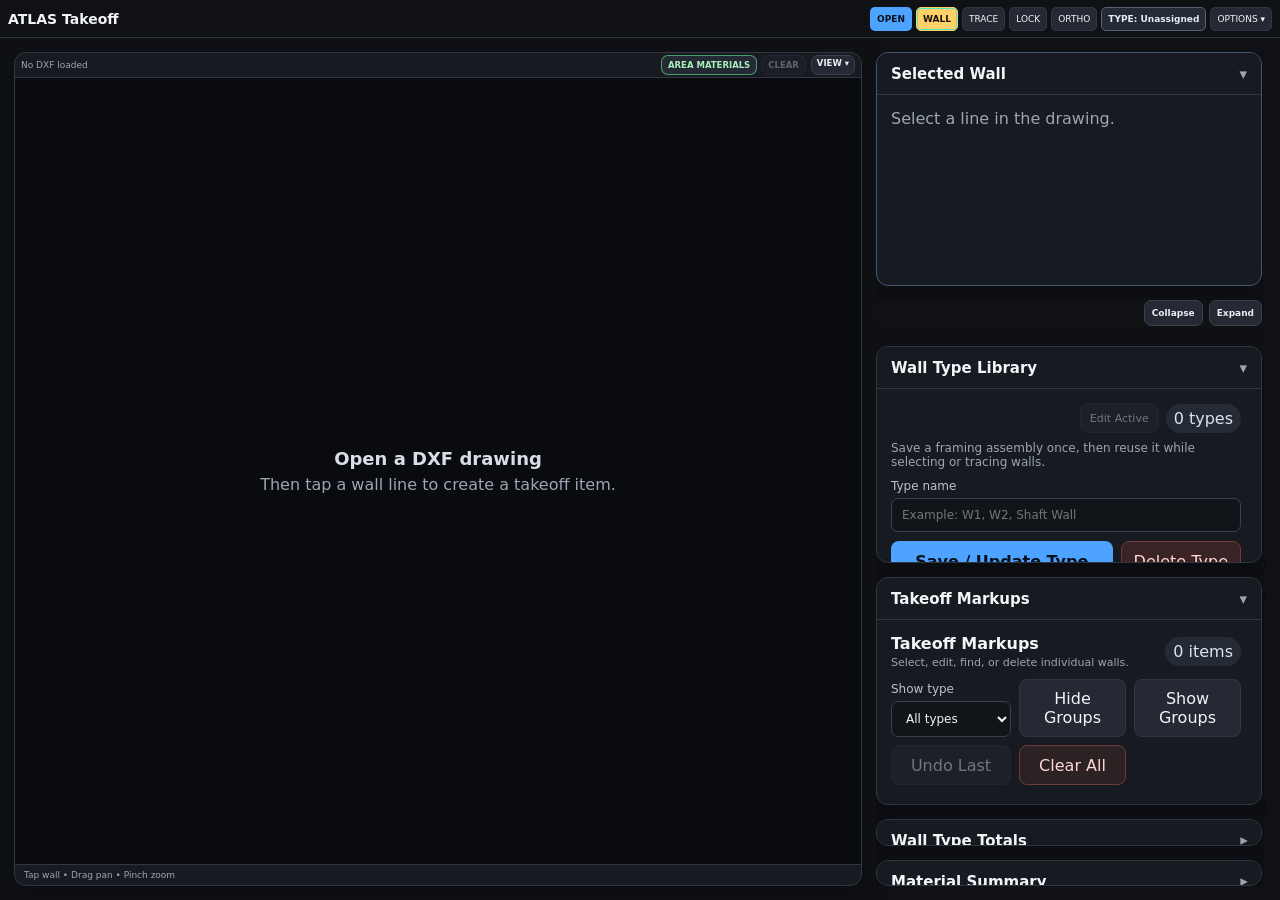
==== commit 96826f9b: "Add files via upload" ====
--- a/index.html
+++ b/index.html
@@ -55,6 +55,12 @@
     <section class="viewer-card">
       <div class="viewer-toolbar compact-viewer-toolbar">
         <div id="fileStatus">No DXF loaded</div>
+
+        <div class="viewer-area-material-actions">
+          <button id="selectAreaBtn" class="mini-tool-button area-material-button" type="button">AREA MATERIALS</button>
+          <button id="clearAreaBtn" class="mini-tool-button area-clear-button" type="button" disabled>CLEAR</button>
+        </div>
+
         <details id="viewerOptionsMenu" class="viewer-options-menu">
           <summary class="mini-tool-button viewer-options-summary">VIEW ▾</summary>
           <div class="viewer-options-panel">
@@ -65,8 +71,6 @@
             </label>
             <button id="findSelectedBtn" class="mini-tool-button" type="button" disabled>FIND</button>
             <button id="deleteSelectedBtn" class="mini-tool-button delete-mini" type="button" disabled>DELETE</button>
-            <button id="selectAreaBtn" class="mini-tool-button" type="button">SELECT AREA</button>
-            <button id="clearAreaBtn" class="mini-tool-button" type="button" disabled>CLEAR AREA</button>
             <button id="fullscreenBtn" class="mini-tool-button fullscreen-main" type="button" aria-pressed="false">⛶ FULL SCREEN</button>
             <div class="viewer-option-status">
               <span id="scaleBadge" class="badge">Scale: DXF units</span>
@@ -81,8 +85,8 @@
         <button id="fsTraceBtn" class="button" type="button">TRACE WALLS</button>
         <button id="fsLockBtn" class="button" type="button">TRACE LOCK</button>
         <button id="fsOrthoBtn" class="button" type="button">ORTHO</button>
-        <button id="fsAreaBtn" class="button" type="button">AREA</button>
-        <button id="fsClearAreaBtn" class="button" type="button" disabled>CLEAR AREA</button>
+        <button id="fsAreaBtn" class="button area-material-button" type="button">AREA MATERIALS</button>
+        <button id="fsClearAreaBtn" class="button area-clear-button" type="button" disabled>CLEAR</button>
         <span id="fsTypeBadge" class="current-type-badge" role="status">TYPE: Unassigned</span>
         <span id="fsCurrentTypeBadge" class="current-type-badge" role="status">TYPE: Unassigned</span>
         <button id="fsFitBtn" class="button" type="button">Fit</button>
--- a/style.css
+++ b/style.css
@@ -1290,3 +1290,54 @@
     font-size: 8.5px !important;
   }
 }
+
+
+/* V2.13 — make AREA MATERIALS impossible to miss */
+.viewer-area-material-actions {
+  display: flex;
+  align-items: center;
+  gap: 4px;
+  flex: 0 0 auto;
+}
+
+.area-material-button {
+  border-color: rgba(101,214,138,.65) !important;
+  color: #aaf0bd !important;
+  font-weight: 900 !important;
+}
+
+.area-material-button.active-tool {
+  background: rgba(101,214,138,.12) !important;
+  box-shadow: inset 0 0 0 1px rgba(101,214,138,.45);
+}
+
+.area-clear-button:disabled {
+  opacity: .35;
+}
+
+.compact-viewer-toolbar .area-material-button,
+.compact-viewer-toolbar .area-clear-button {
+  min-height: 20px !important;
+  padding: 2px 6px !important;
+  font-size: 8.5px !important;
+}
+
+@media (max-width: 700px) {
+  .compact-viewer-toolbar {
+    gap: 3px !important;
+  }
+
+  .viewer-area-material-actions {
+    gap: 2px;
+  }
+
+  .compact-viewer-toolbar .area-material-button {
+    padding: 2px 5px !important;
+    font-size: 8px !important;
+  }
+
+  .compact-viewer-toolbar .area-clear-button {
+    padding: 2px 4px !important;
+    font-size: 8px !important;
+  }
+}
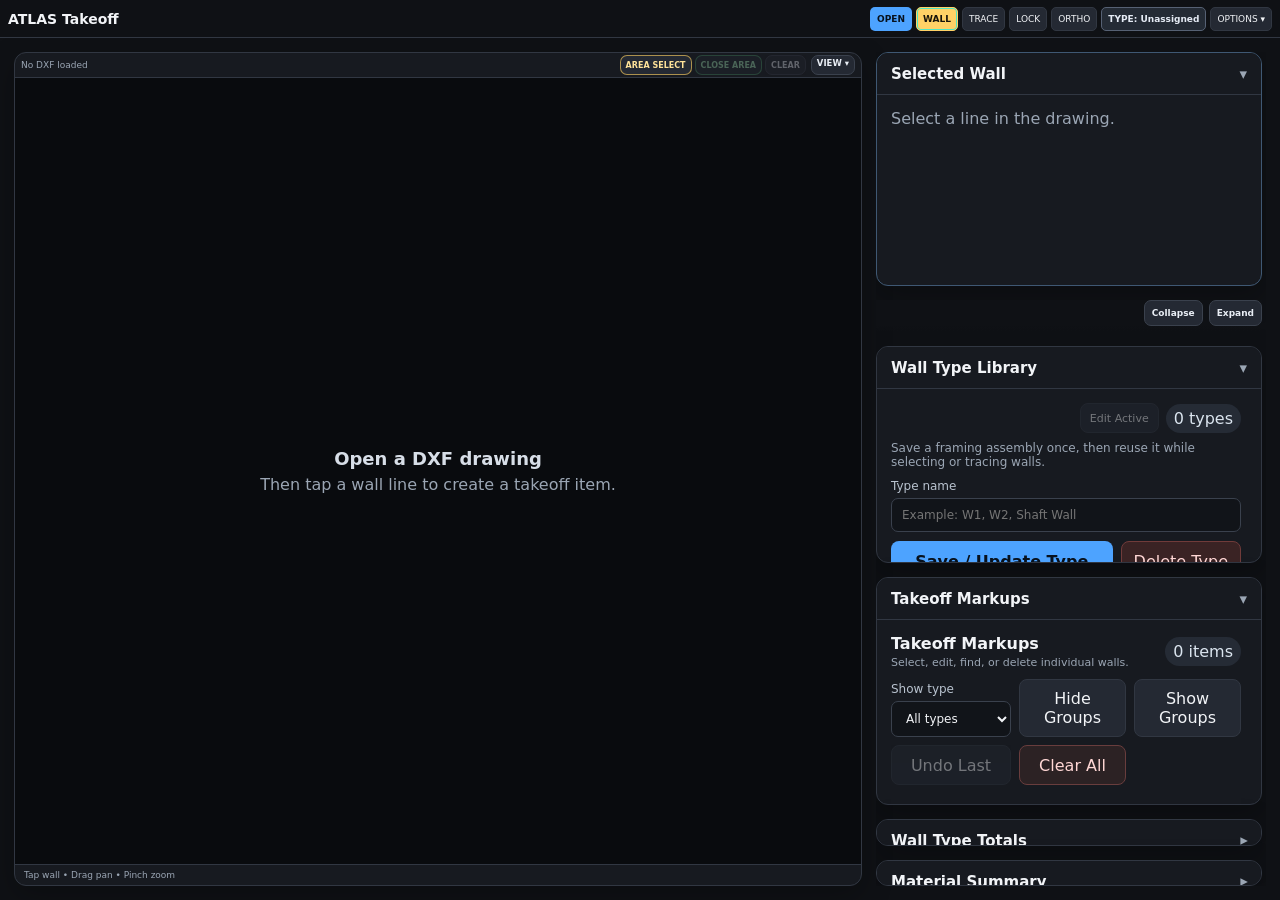
==== commit 14716dd0: "Add files via upload" ====
--- a/index.html
+++ b/index.html
@@ -56,9 +56,10 @@
       <div class="viewer-toolbar compact-viewer-toolbar">
         <div id="fileStatus">No DXF loaded</div>
 
-        <div class="viewer-area-material-actions">
-          <button id="selectAreaBtn" class="mini-tool-button area-material-button" type="button">AREA MATERIALS</button>
-          <button id="clearAreaBtn" class="mini-tool-button area-clear-button" type="button" disabled>CLEAR</button>
+        <div class="viewer-area-temp-actions">
+          <button id="areaSelectBtn" class="mini-tool-button area-select-button" type="button">AREA SELECT</button>
+          <button id="closeAreaBtn" class="mini-tool-button area-close-button" type="button" disabled>CLOSE AREA</button>
+          <button id="clearTempAreaBtn" class="mini-tool-button area-clear-button" type="button" disabled>CLEAR</button>
         </div>
 
         <details id="viewerOptionsMenu" class="viewer-options-menu">
@@ -85,8 +86,9 @@
         <button id="fsTraceBtn" class="button" type="button">TRACE WALLS</button>
         <button id="fsLockBtn" class="button" type="button">TRACE LOCK</button>
         <button id="fsOrthoBtn" class="button" type="button">ORTHO</button>
-        <button id="fsAreaBtn" class="button area-material-button" type="button">AREA MATERIALS</button>
-        <button id="fsClearAreaBtn" class="button area-clear-button" type="button" disabled>CLEAR</button>
+        <button id="fsAreaSelectBtn" class="button" type="button">AREA SELECT</button>
+        <button id="fsCloseAreaBtn" class="button" type="button" disabled>CLOSE AREA</button>
+        <button id="fsClearTempAreaBtn" class="button" type="button" disabled>CLEAR</button>
         <span id="fsTypeBadge" class="current-type-badge" role="status">TYPE: Unassigned</span>
         <span id="fsCurrentTypeBadge" class="current-type-badge" role="status">TYPE: Unassigned</span>
         <button id="fsFitBtn" class="button" type="button">Fit</button>
@@ -329,8 +331,8 @@
       <details class="panel collapsible-panel">
   <summary class="collapsible-summary"><span>Material Summary</span><span class="collapse-chevron">▾</span></summary>
   <div class="collapsible-body panel-scroll-body">
-<div class="area-material-status">
-      <span id="areaSelectionBadge" class="badge">All saved walls</span>
+<div id="temporaryAreaTotals" class="temporary-area-totals muted">
+      No temporary area closed.
     </div>
     <div id="materialSummary" class="summary-list muted">No walls saved yet.</div>
   </div>
--- a/style.css
+++ b/style.css
@@ -1256,88 +1256,92 @@
 }
 
 
-/* V2.12 — SketchUp-style window area material selection */
-.area-material-status {
-  position: sticky;
-  top: 0;
-  z-index: 4;
-  display: flex;
-  justify-content: flex-end;
-  padding: 0 0 7px;
-  background: var(--panel);
-}
-
-#areaSelectionBadge {
-  border-color: rgba(101,214,138,.42);
-}
-
-#selectAreaBtn.active-tool,
-#fsAreaBtn.active-tool {
-  border-color: #65d68a;
-  box-shadow: inset 0 0 0 1px rgba(101,214,138,.42);
-}
-
-.viewer-options-panel #selectAreaBtn,
-.viewer-options-panel #clearAreaBtn {
-  width: 100%;
+/* V2.14 — four-point temporary AREA selection */
+.viewer-area-temp-actions {
+  display: flex;
+  align-items: center;
+  gap: 3px;
+  flex: 0 0 auto;
+}
+
+.area-select-button,
+#fsAreaSelectBtn {
+  border-color: rgba(244,201,93,.65) !important;
+  color: #ffe399 !important;
+  font-weight: 900 !important;
+}
+
+.area-close-button,
+#fsCloseAreaBtn {
+  border-color: rgba(101,214,138,.60) !important;
+  color: #aaf0bd !important;
+}
+
+.area-select-button.active-tool,
+#fsAreaSelectBtn.active-tool {
+  background: rgba(244,201,93,.12) !important;
+  box-shadow: inset 0 0 0 1px rgba(244,201,93,.38);
+}
+
+.temporary-area-totals {
+  display: grid;
+  grid-template-columns: repeat(3, minmax(0,1fr));
+  gap: 7px;
+  margin-bottom: 9px;
+}
+
+.temporary-area-totals.muted {
+  display: block;
+  padding: 7px 8px;
+  border: 1px dashed var(--line);
+  border-radius: 7px;
+}
+
+.temp-total-card {
+  padding: 8px;
+  border: 1px solid rgba(101,214,138,.28);
+  border-radius: 8px;
+  background: rgba(101,214,138,.06);
+}
+
+.temp-total-card span {
+  display: block;
+  color: var(--muted);
+  font-size: 10px;
+}
+
+.temp-total-card strong {
+  display: block;
+  margin-top: 3px;
+  font-size: 15px;
+}
+
+.compact-viewer-toolbar .viewer-area-temp-actions .mini-tool-button {
+  min-height: 20px !important;
+  padding: 2px 5px !important;
+  font-size: 8px !important;
 }
 
 @media (max-width: 700px) {
-  #fsAreaBtn,
-  #fsClearAreaBtn {
-    min-height: 23px !important;
-    padding: 3px 5px !important;
-    font-size: 8.5px !important;
-  }
-}
-
-
-/* V2.13 — make AREA MATERIALS impossible to miss */
-.viewer-area-material-actions {
-  display: flex;
-  align-items: center;
-  gap: 4px;
-  flex: 0 0 auto;
-}
-
-.area-material-button {
-  border-color: rgba(101,214,138,.65) !important;
-  color: #aaf0bd !important;
-  font-weight: 900 !important;
-}
-
-.area-material-button.active-tool {
-  background: rgba(101,214,138,.12) !important;
-  box-shadow: inset 0 0 0 1px rgba(101,214,138,.45);
-}
-
-.area-clear-button:disabled {
-  opacity: .35;
-}
-
-.compact-viewer-toolbar .area-material-button,
-.compact-viewer-toolbar .area-clear-button {
-  min-height: 20px !important;
-  padding: 2px 6px !important;
-  font-size: 8.5px !important;
-}
-
-@media (max-width: 700px) {
-  .compact-viewer-toolbar {
-    gap: 3px !important;
-  }
-
-  .viewer-area-material-actions {
+  .viewer-area-temp-actions {
     gap: 2px;
   }
 
-  .compact-viewer-toolbar .area-material-button {
-    padding: 2px 5px !important;
-    font-size: 8px !important;
-  }
-
-  .compact-viewer-toolbar .area-clear-button {
+  .compact-viewer-toolbar .viewer-area-temp-actions .mini-tool-button {
     padding: 2px 4px !important;
-    font-size: 8px !important;
-  }
-}
+    font-size: 7.5px !important;
+  }
+
+  .temporary-area-totals {
+    grid-template-columns: 1fr 1fr 1fr;
+    gap: 4px;
+  }
+
+  .temp-total-card {
+    padding: 6px;
+  }
+
+  .temp-total-card strong {
+    font-size: 13px;
+  }
+}
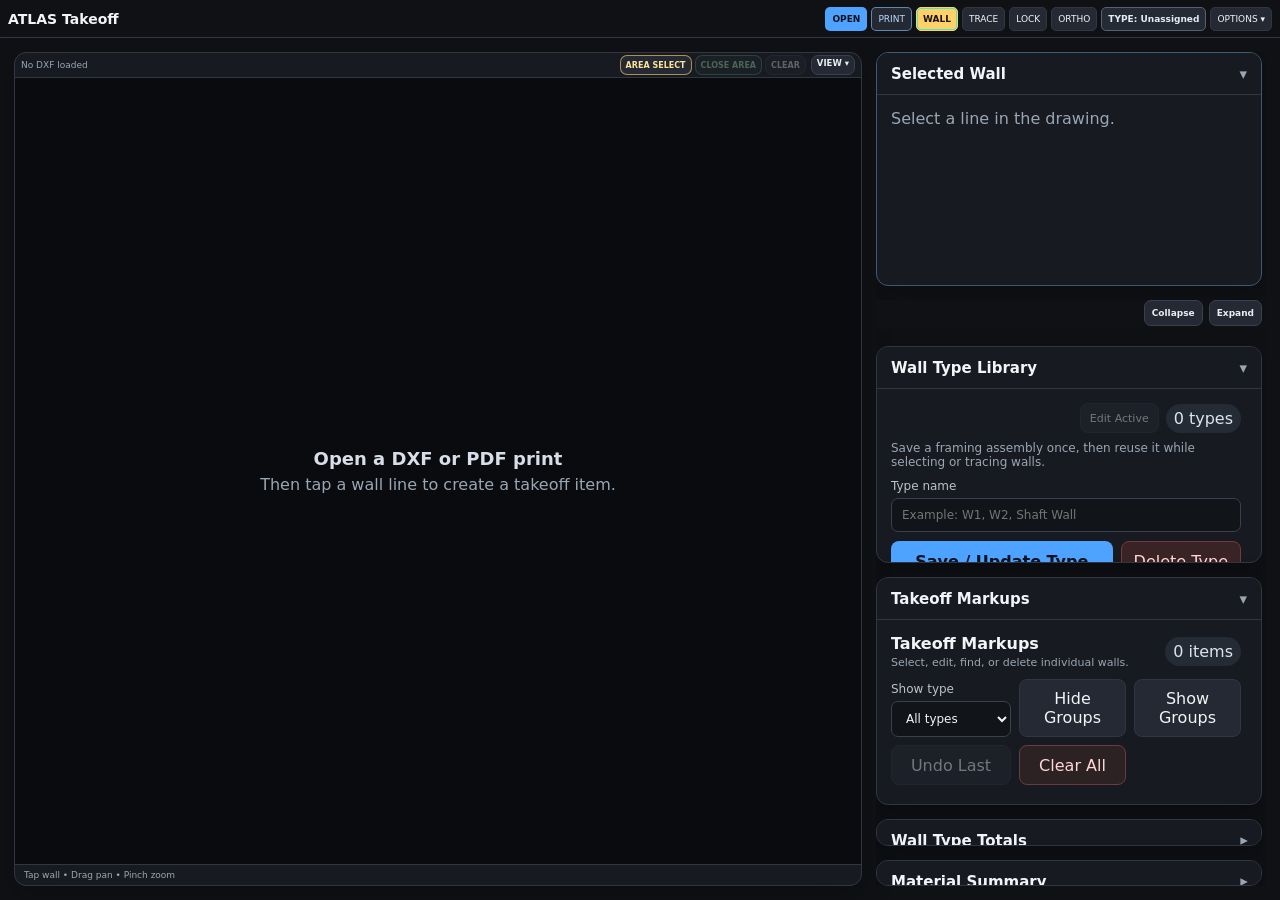
==== commit d09de38f: "Add files via upload" ====
--- a/index.html
+++ b/index.html
@@ -15,7 +15,9 @@
     </div>
     <div class="top-actions compact-top-actions">
       <button id="openDxfBtn" class="button primary" type="button">OPEN</button>
+      <button id="openPrintBtn" class="button print-button" type="button">PRINT</button>
       <input id="dxfFile" type="file" hidden>
+      <input id="pdfPrintFile" type="file" accept="application/pdf,.pdf" hidden>
       <button id="wallModeBtn" class="button active-tool" type="button">WALL</button>
       <button id="traceWallsBtn" class="button" type="button">TRACE</button>
       <button id="traceLockBtn" class="button trace-lock-button" type="button" aria-pressed="false">LOCK</button>
@@ -97,7 +99,7 @@
       <div id="canvasWrap">
         <canvas id="dxfCanvas"></canvas>
         <div id="emptyState" class="empty-state">
-          <strong>Open a DXF drawing</strong>
+          <strong>Open a DXF or PDF print</strong>
           <span>Then tap a wall line to create a takeoff item.</span>
         </div>
       </div>
@@ -419,6 +421,63 @@
     </div>
   </div>
 
+
+  <div id="printConverterDialog" class="project-modal hidden" role="dialog" aria-modal="true" aria-labelledby="printConverterTitle">
+    <div class="project-dialog-card print-converter-card">
+      <div class="panel-heading">
+        <h2 id="printConverterTitle">Print → DXF</h2>
+        <button id="closePrintConverterBtn" class="button" type="button">✕</button>
+      </div>
+
+      <div class="muted project-note">
+        Open a PDF print, choose a page, then convert its vector linework directly to ATLAS.
+        Text and legends can be carried into the DXF as a separate PDF_TEXT layer.
+      </div>
+
+      <div class="print-file-row">
+        <button id="choosePrintPdfBtn" class="button primary" type="button">Choose PDF Print</button>
+        <div id="printFileName" class="print-file-name">No PDF selected</div>
+      </div>
+
+      <div class="field-row print-page-row">
+        <label>Page
+          <input id="printPageNumber" type="number" min="1" step="1" value="1">
+        </label>
+        <div id="printPageCount" class="print-page-count muted">— pages</div>
+        <button id="previewPrintPageBtn" class="button" type="button" disabled>Preview Page</button>
+      </div>
+
+      <label class="editor-update-existing">
+        <input id="includePrintText" type="checkbox" checked>
+        Include text / legends in generated DXF
+      </label>
+
+      <label class="editor-update-existing">
+        <input id="skipTinyPrintLines" type="checkbox" checked>
+        Skip tiny PDF linework under 1/8"
+      </label>
+
+      <div class="print-preview-wrap">
+        <canvas id="printPreviewCanvas"></canvas>
+        <div id="printPreviewEmpty" class="print-preview-empty">
+          Choose a PDF print to preview a page.
+        </div>
+      </div>
+
+      <div id="printConvertStatus" class="project-storage-status muted" role="status" aria-live="polite"></div>
+
+      <div class="project-dialog-actions print-converter-actions">
+        <button id="convertLoadPrintBtn" class="button primary grow" type="button" disabled>CREATE DXF + LOAD</button>
+        <button id="downloadConvertedDxfBtn" class="button" type="button" disabled>DOWNLOAD DXF</button>
+        <button id="cancelPrintConverterBtn" class="button" type="button">Cancel</button>
+      </div>
+
+      <div class="print-converter-footnote">
+        Vector/CAD PDFs convert best. Scanned image-only sheets can be previewed, but accurate CAD linework cannot be reconstructed automatically.
+      </div>
+    </div>
+  </div>
+
   <div id="projectDialog" class="project-modal hidden" role="dialog" aria-modal="true" aria-labelledby="projectDialogTitle">
     <div class="project-dialog-card">
       <div class="panel-heading">
--- a/style.css
+++ b/style.css
@@ -1345,3 +1345,111 @@
     font-size: 13px;
   }
 }
+
+
+/* V2.15 — PDF Print → DXF converter */
+.print-button {
+  border-color: rgba(129, 193, 255, .62) !important;
+  color: #b9ddff !important;
+}
+
+.print-converter-card {
+  width: min(980px, calc(100vw - 28px));
+  max-height: min(94vh, 900px);
+  overflow-y: auto;
+}
+
+.print-file-row {
+  display: flex;
+  align-items: center;
+  gap: 10px;
+}
+
+.print-file-name {
+  min-width: 0;
+  flex: 1;
+  color: var(--text);
+  overflow: hidden;
+  white-space: nowrap;
+  text-overflow: ellipsis;
+}
+
+.print-page-row {
+  align-items: end;
+}
+
+.print-page-row label {
+  max-width: 130px;
+}
+
+.print-page-count {
+  min-width: 78px;
+  padding-bottom: 8px;
+}
+
+.print-preview-wrap {
+  position: relative;
+  min-height: 220px;
+  max-height: 52vh;
+  overflow: auto;
+  border: 1px solid var(--line);
+  border-radius: 9px;
+  background: #0b0d10;
+  display: flex;
+  justify-content: center;
+  align-items: flex-start;
+}
+
+#printPreviewCanvas {
+  display: block;
+  max-width: none;
+  background: #fff;
+}
+
+.print-preview-empty {
+  position: absolute;
+  inset: 0;
+  display: flex;
+  align-items: center;
+  justify-content: center;
+  padding: 20px;
+  color: var(--muted);
+  text-align: center;
+}
+
+.print-converter-actions {
+  position: sticky;
+  bottom: 0;
+  padding-top: 8px;
+  background: linear-gradient(to top, var(--panel) 72%, transparent);
+}
+
+.print-converter-footnote {
+  color: var(--muted);
+  font-size: 10px;
+  line-height: 1.4;
+}
+
+@media (max-width: 700px) {
+  .print-converter-card {
+    width: calc(100vw - 12px);
+    max-height: calc(100dvh - 12px);
+    padding: 10px;
+  }
+
+  .print-file-row,
+  .print-page-row {
+    flex-wrap: wrap;
+  }
+
+  .print-preview-wrap {
+    min-height: 180px;
+    max-height: 46vh;
+  }
+
+  .print-converter-actions .button {
+    min-height: 28px;
+    padding: 4px 7px;
+    font-size: 9px;
+  }
+}
